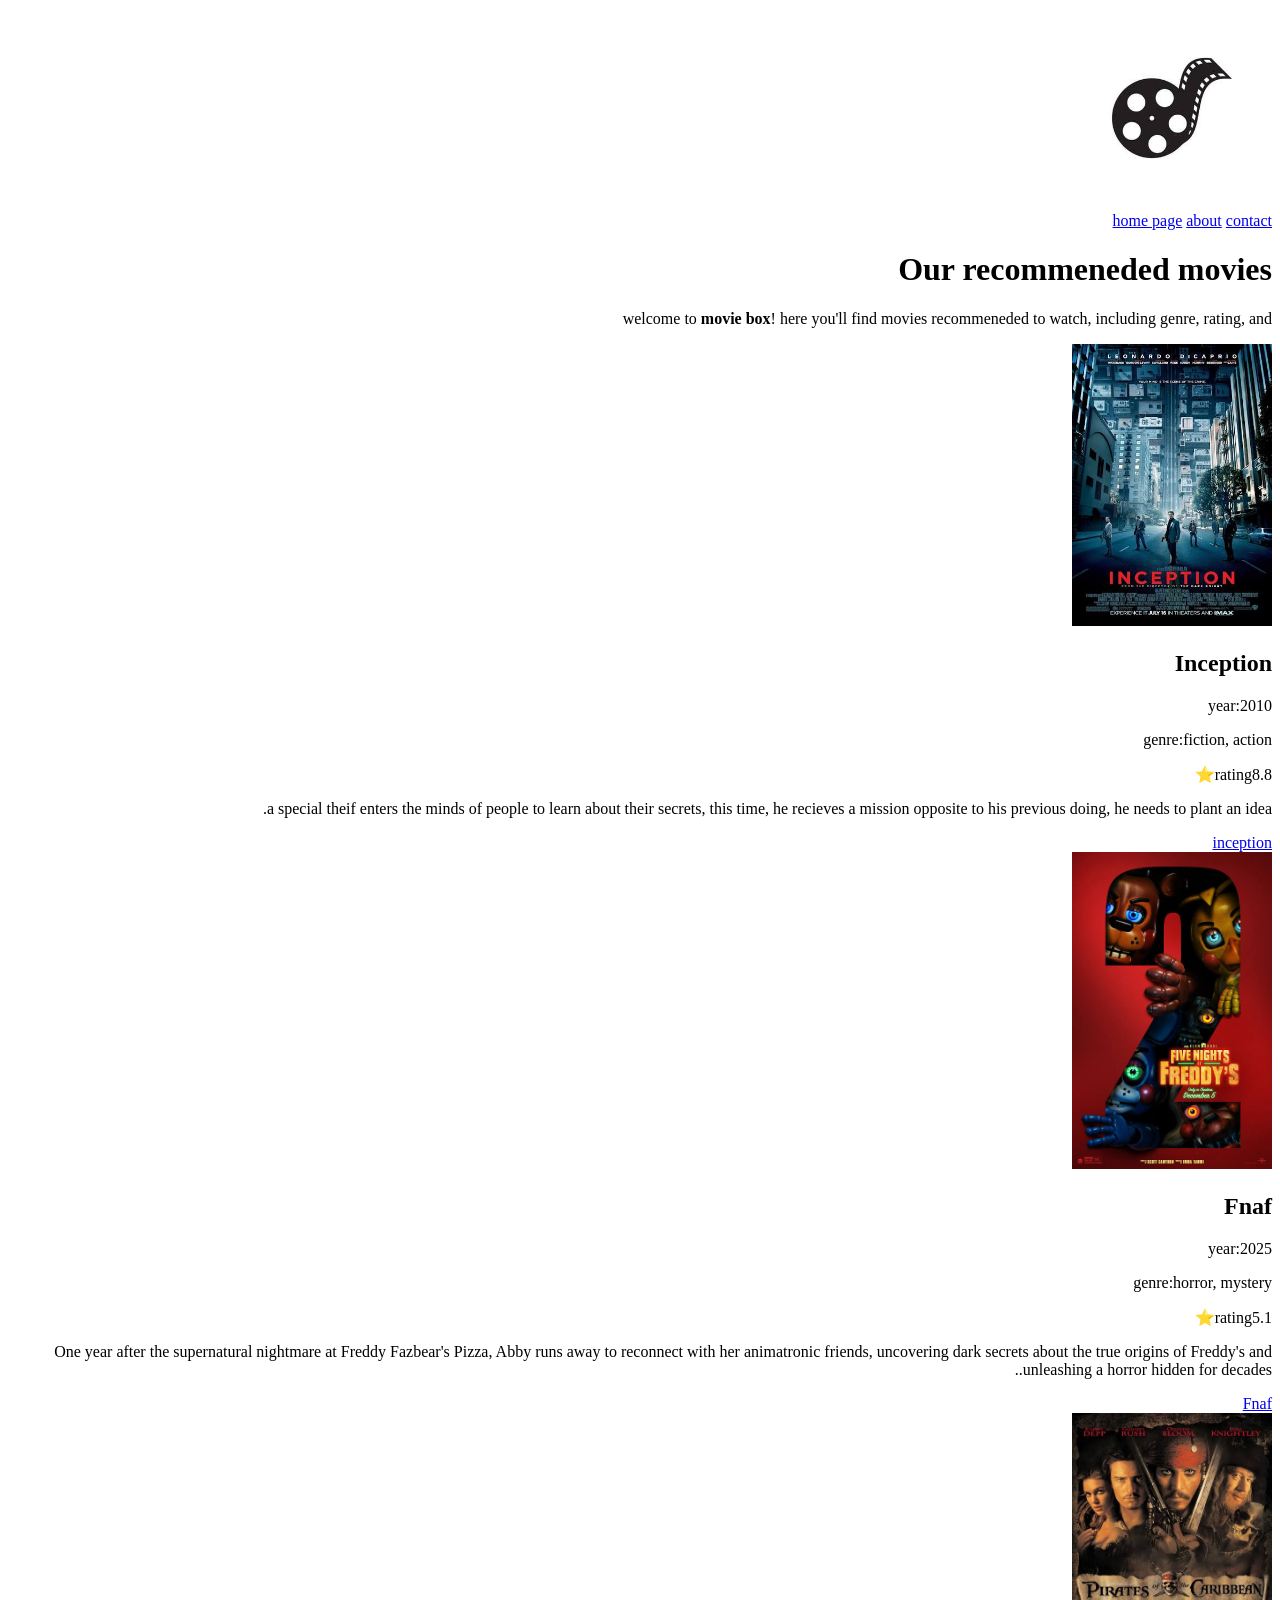
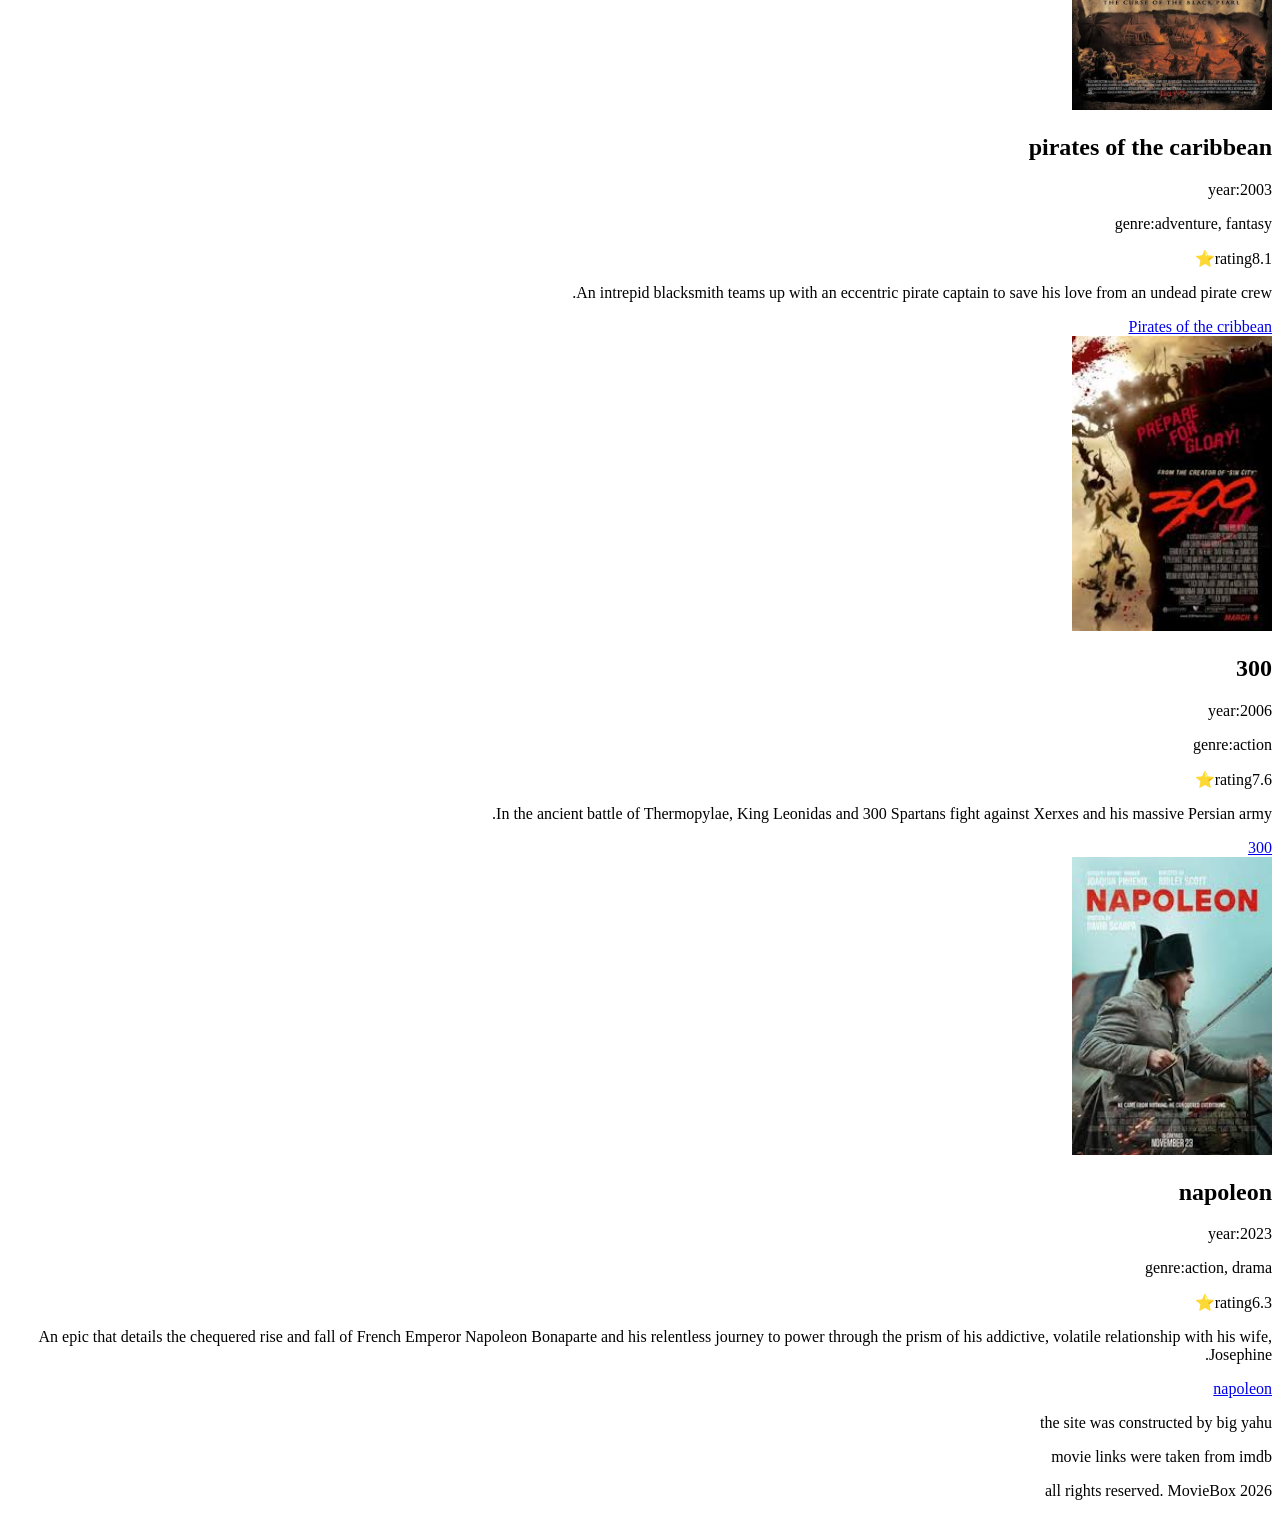
==== index.html @ 6681529d "Add files via upload" ====
<!DOCTYPE html>
<html lang="en" dir="rtl">
<head>
    <meta charset="UTF-8">
    <meta name="viewport" content="width=device-width, initial-scale=1.0">
    <title>Document</title>
</head>
<body>
   <header>
      <a href="index.html">
           <img src="images/MovieLogo.jpg" alt="logo of moviebox" width="200">
      </a>

      <nav>
          <a href="index.html">home page</a>
          <a href="about.html">about</a>
          <a href="contact.html">contact</a>
      </nav>
   </header>
  <main>
    <h1>Our recommeneded movies</h1>
    <p>welcome to <b>movie box</b>! here you'll find movies recommeneded to watch, including genre, rating, and  
    </p>
  <div class="movie">
      <img src="images/inception.jpg" alt="inception poster" width="200">
      <h2>Inception</h2>
      <p><span>year:</span>2010</p>
      <p><span>genre:</span>fiction, action</p>
      <p><span>rating</span>8.8⭐ </p>
      <p>a special theif enters the minds of people to learn about their secrets, this time, he recieves a mission opposite to his previous doing, he needs to plant an idea.</p>
      <a href="https://www.imdb.com/title/tt1375666/">inception</a>


    </div>

    <div class="movie2">
      <img src="images/FNAF.jpg" alt="FNAF poster" width="200">
      <h2>Fnaf</h2>
      <p><span>year:</span>2025</p>
      <p><span>genre:</span>horror, mystery</p>
      <p><span>rating</span>5.1⭐ </p>
      <p>One year after the supernatural nightmare at Freddy Fazbear's Pizza, Abby runs away to reconnect with her animatronic friends, uncovering dark secrets about the true origins of Freddy's and unleashing a horror hidden for decades..</p>
      <a href="https://www.imdb.com/title/tt30274401/">Fnaf</a>


    </div>
    <div class="movie3">
      <img src="images/pirates.jpg" alt="pirates posterr" width="200">
      <h2>pirates of the caribbean</h2>
      <p><span>year:</span>2003</p>
      <p><span>genre:</span>adventure, fantasy</p>
      <p><span>rating</span>8.1⭐ </p>
      <p>An intrepid blacksmith teams up with an eccentric pirate captain to save his love from an undead pirate crew.</p>
      <a href="https://www.imdb.com/title/tt30274401/">Pirates of the cribbean</a>

      
    </div>
    <div class="movie4">
      <img src="images/three.jpg" alt="300 poster" width="200">
      <h2>300</h2>
      <p><span>year:</span>2006</p>
      <p><span>genre:</span>action</p>
      <p><span>rating</span>7.6⭐ </p>
      <p>In the ancient battle of Thermopylae, King Leonidas and 300 Spartans fight against Xerxes and his massive Persian army.</p>
      <a href="https://www.imdb.com/title/tt0416449/">300</a>

      
    </div>
        <div class="movie5">
      <img src="images/napoleon.jpg" alt="napoleon poster" width="200">
      <h2>napoleon</h2>
      <p><span>year:</span>2023</p>
      <p><span>genre:</span>action, drama</p>
      <p><span>rating</span>6.3⭐ </p>
      <p>An epic that details the chequered rise and fall of French Emperor Napoleon Bonaparte and his relentless journey to power through the prism of his addictive, volatile relationship with his wife, Josephine.</p>
      <a href="https://www.imdb.com/title/tt13287846/">napoleon</a>

      
    </div>
</main>
<footer>
    <p>
        <a href="index.html"></a>
        <a href="about.html"></a>
        <a href="contact.html"></a>
    </p>
    <p>the site was constructed by <span>big yahu</span></p>
    <p>movie links were taken from <a href="https://www.imdb.com/"></a>imdb</p>
    <p>all rights reserved. MovieBox 2026 </p>
</footer>
</body>
</html>
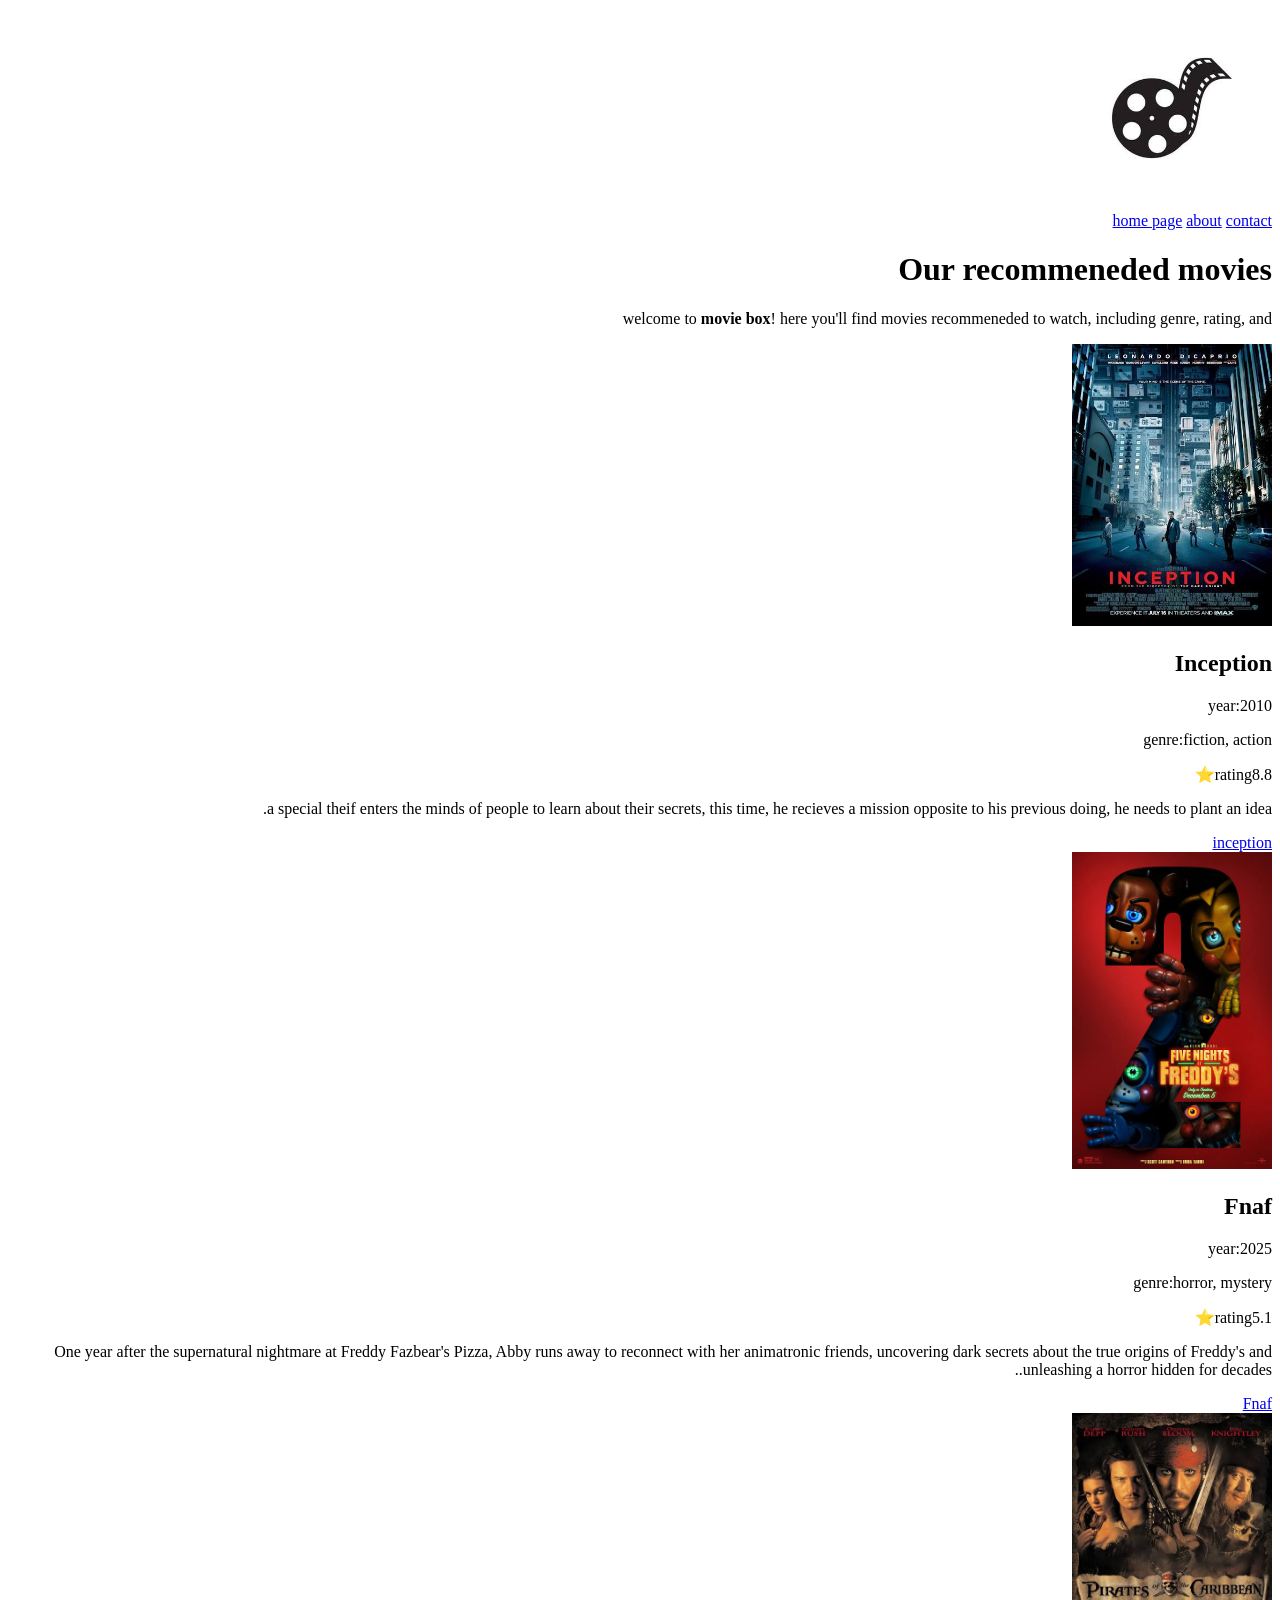
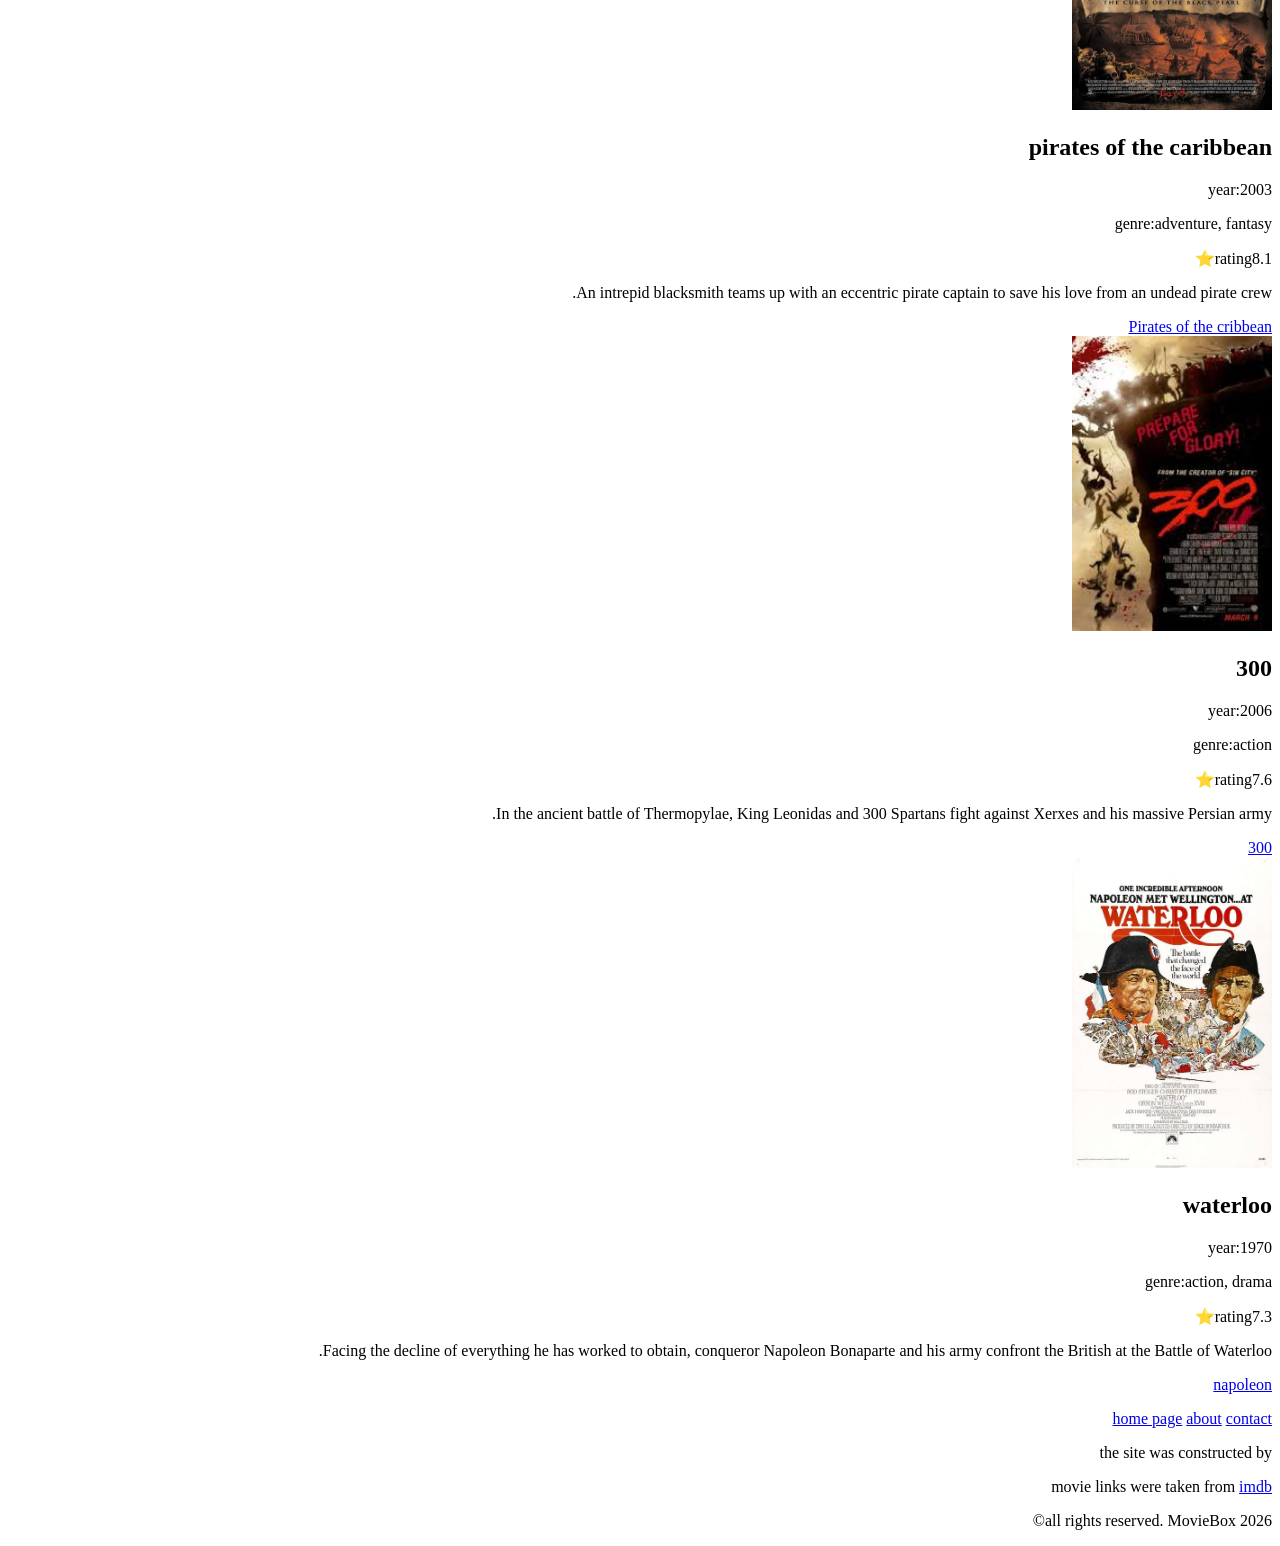
==== commit 273559d3: "final final form" ====
--- a/index.html
+++ b/index.html
@@ -67,12 +67,12 @@
       
     </div>
         <div class="movie5">
-      <img src="images/napoleon.jpg" alt="napoleon poster" width="200">
-      <h2>napoleon</h2>
-      <p><span>year:</span>2023</p>
+      <img src="images/waterloo.jpg" alt="napoleon poster" width="200">
+      <h2>waterloo</h2>
+      <p><span>year:</span>1970</p>
       <p><span>genre:</span>action, drama</p>
-      <p><span>rating</span>6.3⭐ </p>
-      <p>An epic that details the chequered rise and fall of French Emperor Napoleon Bonaparte and his relentless journey to power through the prism of his addictive, volatile relationship with his wife, Josephine.</p>
+      <p><span>rating</span>7.3⭐ </p>
+      <p>Facing the decline of everything he has worked to obtain, conqueror Napoleon Bonaparte and his army confront the British at the Battle of Waterloo.</p>
       <a href="https://www.imdb.com/title/tt13287846/">napoleon</a>
 
       
@@ -80,13 +80,14 @@
 </main>
 <footer>
     <p>
-        <a href="index.html"></a>
-        <a href="about.html"></a>
-        <a href="contact.html"></a>
+     <a href="index.html">home page</a>
+    <a href="about.html">about</a>
+    <a href="contact.html">contact</a>
     </p>
-    <p>the site was constructed by <span>big yahu</span></p>
-    <p>movie links were taken from <a href="https://www.imdb.com/"></a>imdb</p>
-    <p>all rights reserved. MovieBox 2026 </p>
+   
+    <p>the site was constructed by <span></span></p>
+    <p>movie links were taken from <a href="https://www.imdb.com/title">imdb</a></p>
+    <p>all rights reserved. MovieBox 2026©️ </p>
 </footer>
 </body>
 </html>
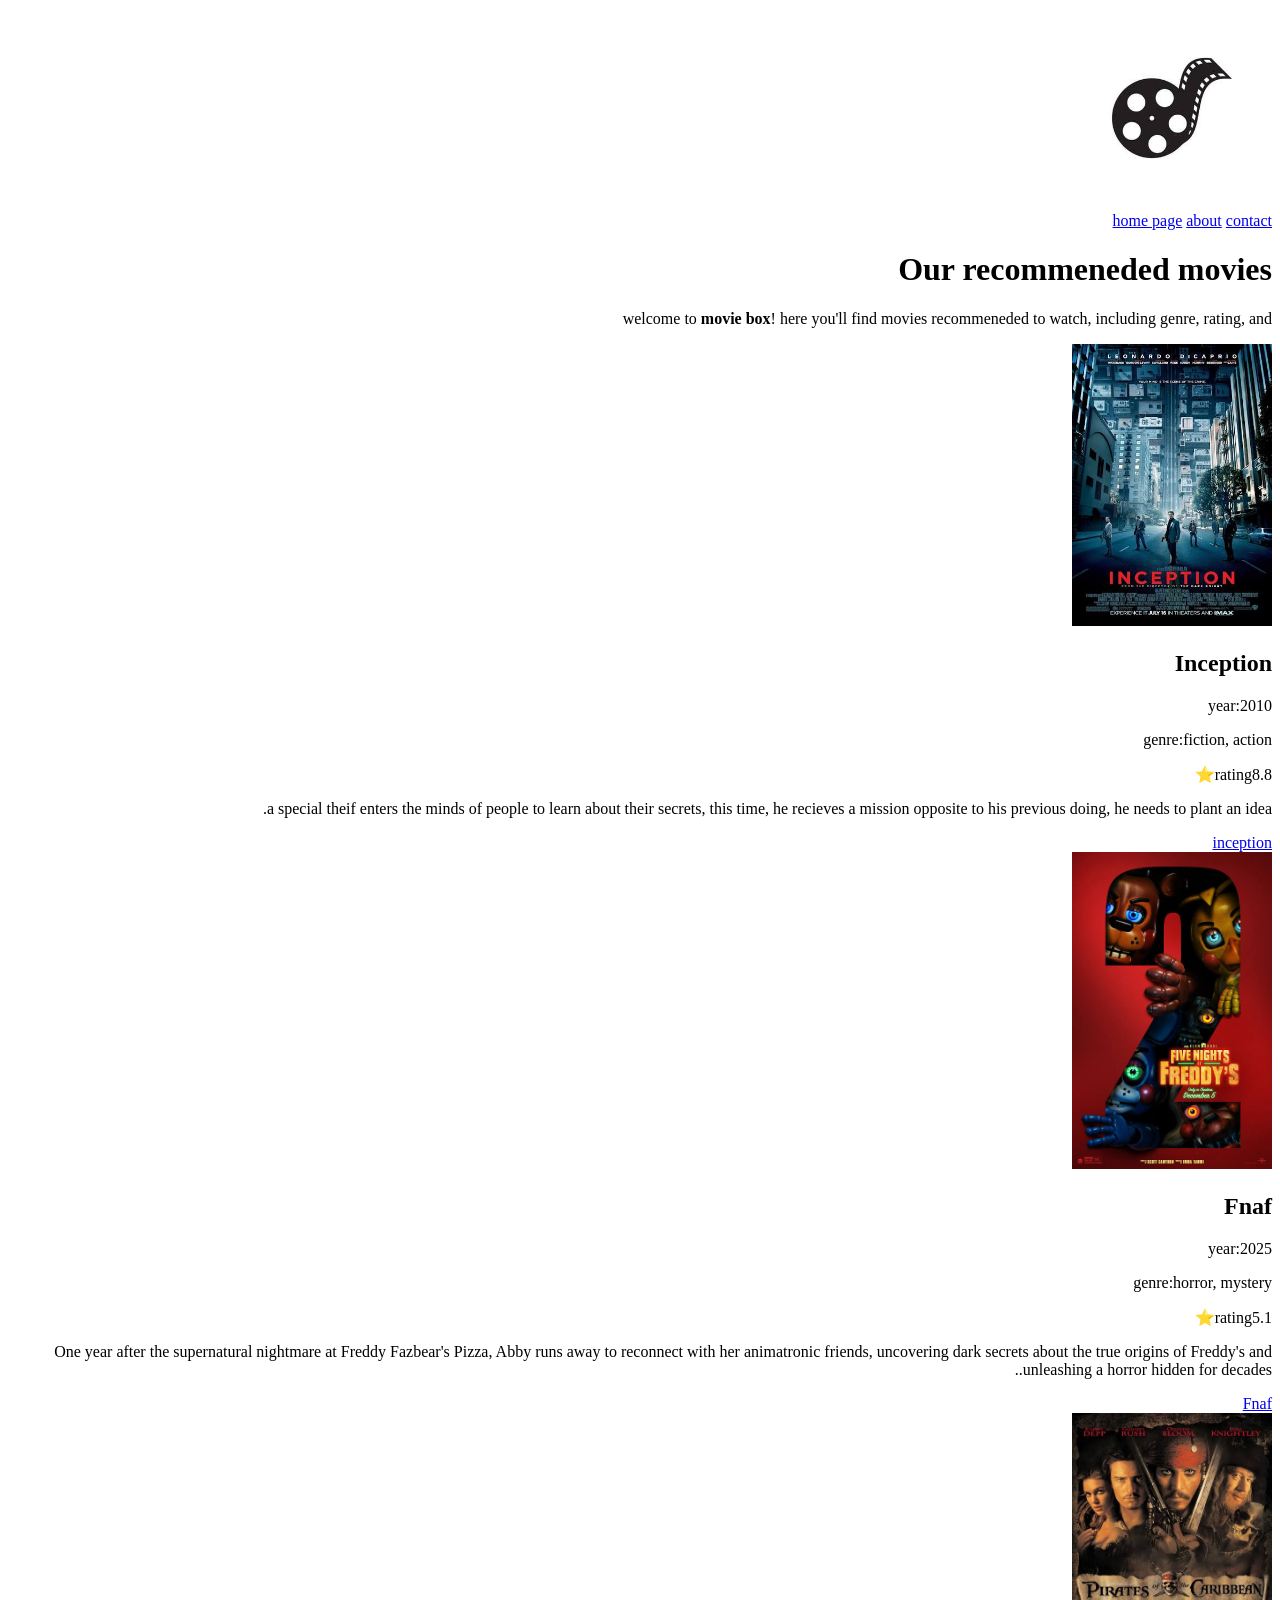
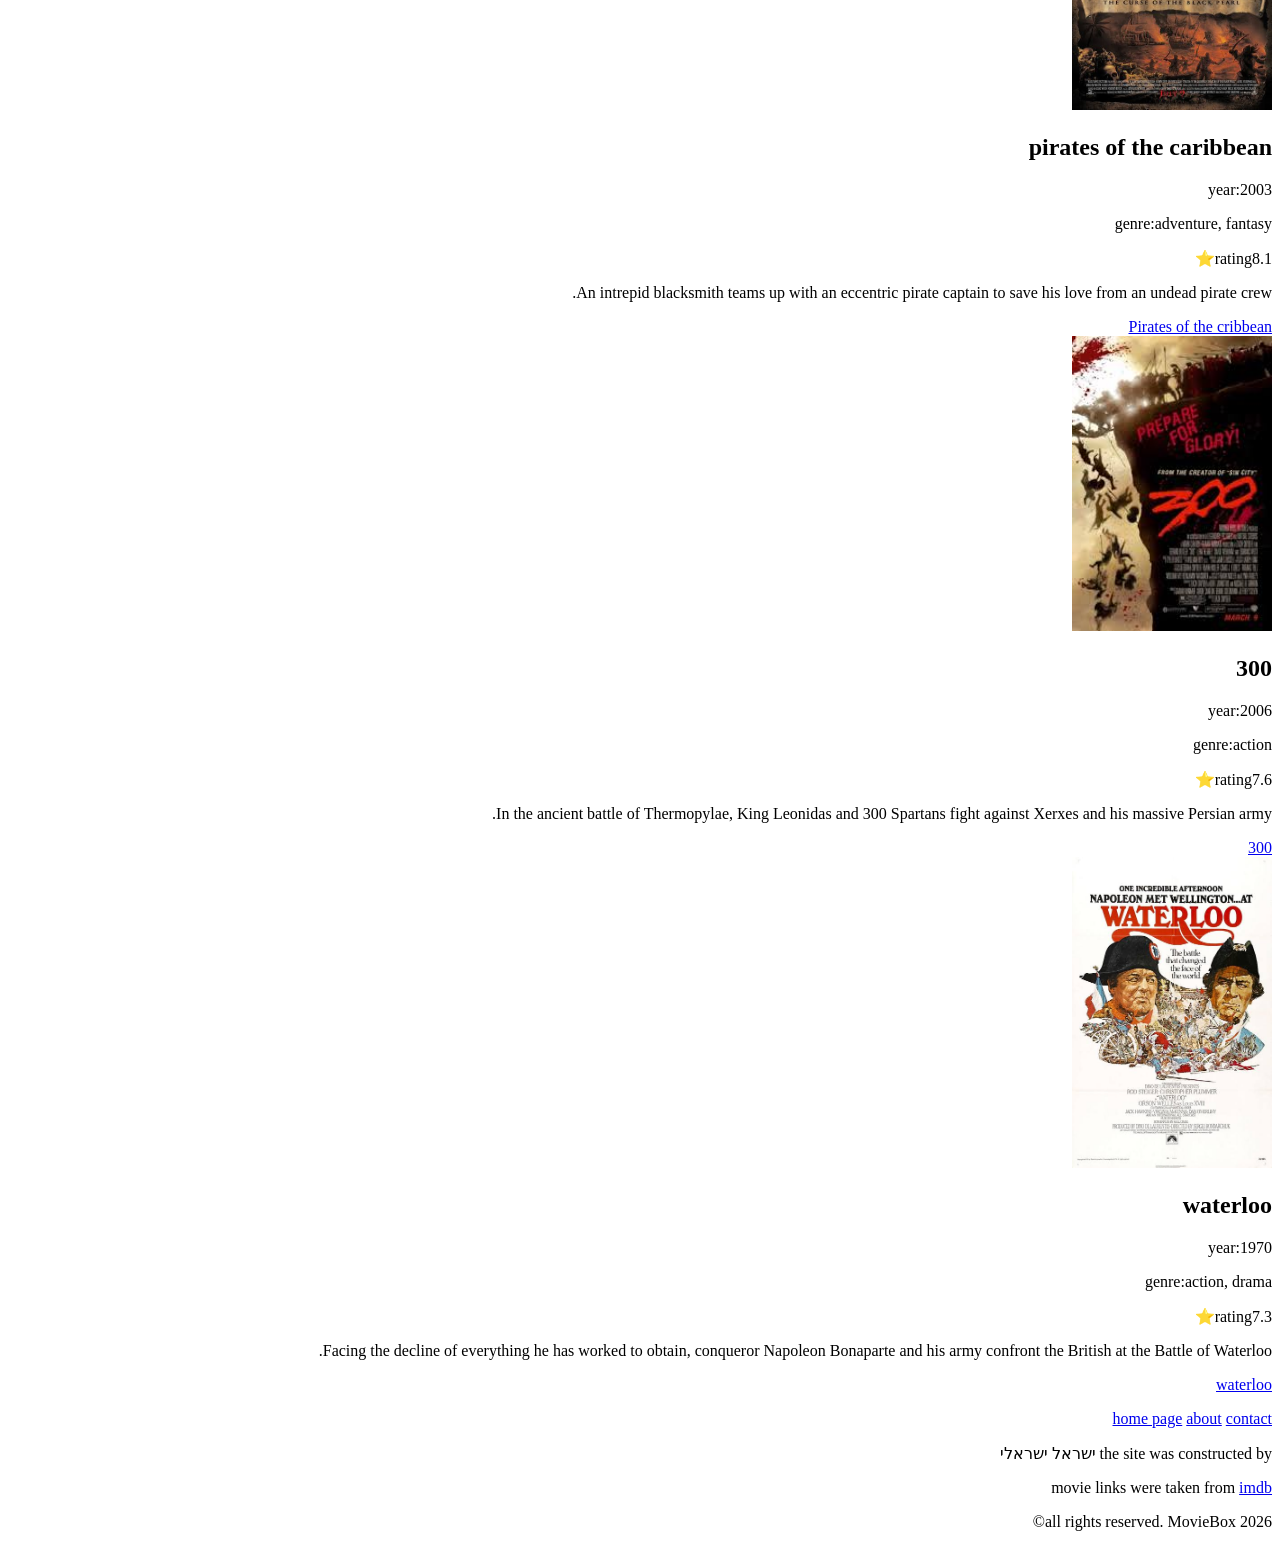
==== commit f00ea589: "finished form" ====
--- a/index.html
+++ b/index.html
@@ -73,7 +73,7 @@
       <p><span>genre:</span>action, drama</p>
       <p><span>rating</span>7.3⭐ </p>
       <p>Facing the decline of everything he has worked to obtain, conqueror Napoleon Bonaparte and his army confront the British at the Battle of Waterloo.</p>
-      <a href="https://www.imdb.com/title/tt13287846/">napoleon</a>
+      <a href="https://www.imdb.com/title/tt0066549/">waterloo</a>
 
       
     </div>
@@ -85,7 +85,7 @@
     <a href="contact.html">contact</a>
     </p>
    
-    <p>the site was constructed by <span></span></p>
+    <p>the site was constructed by <span>ישראל ישראלי</span></p>
     <p>movie links were taken from <a href="https://www.imdb.com/title">imdb</a></p>
     <p>all rights reserved. MovieBox 2026©️ </p>
 </footer>
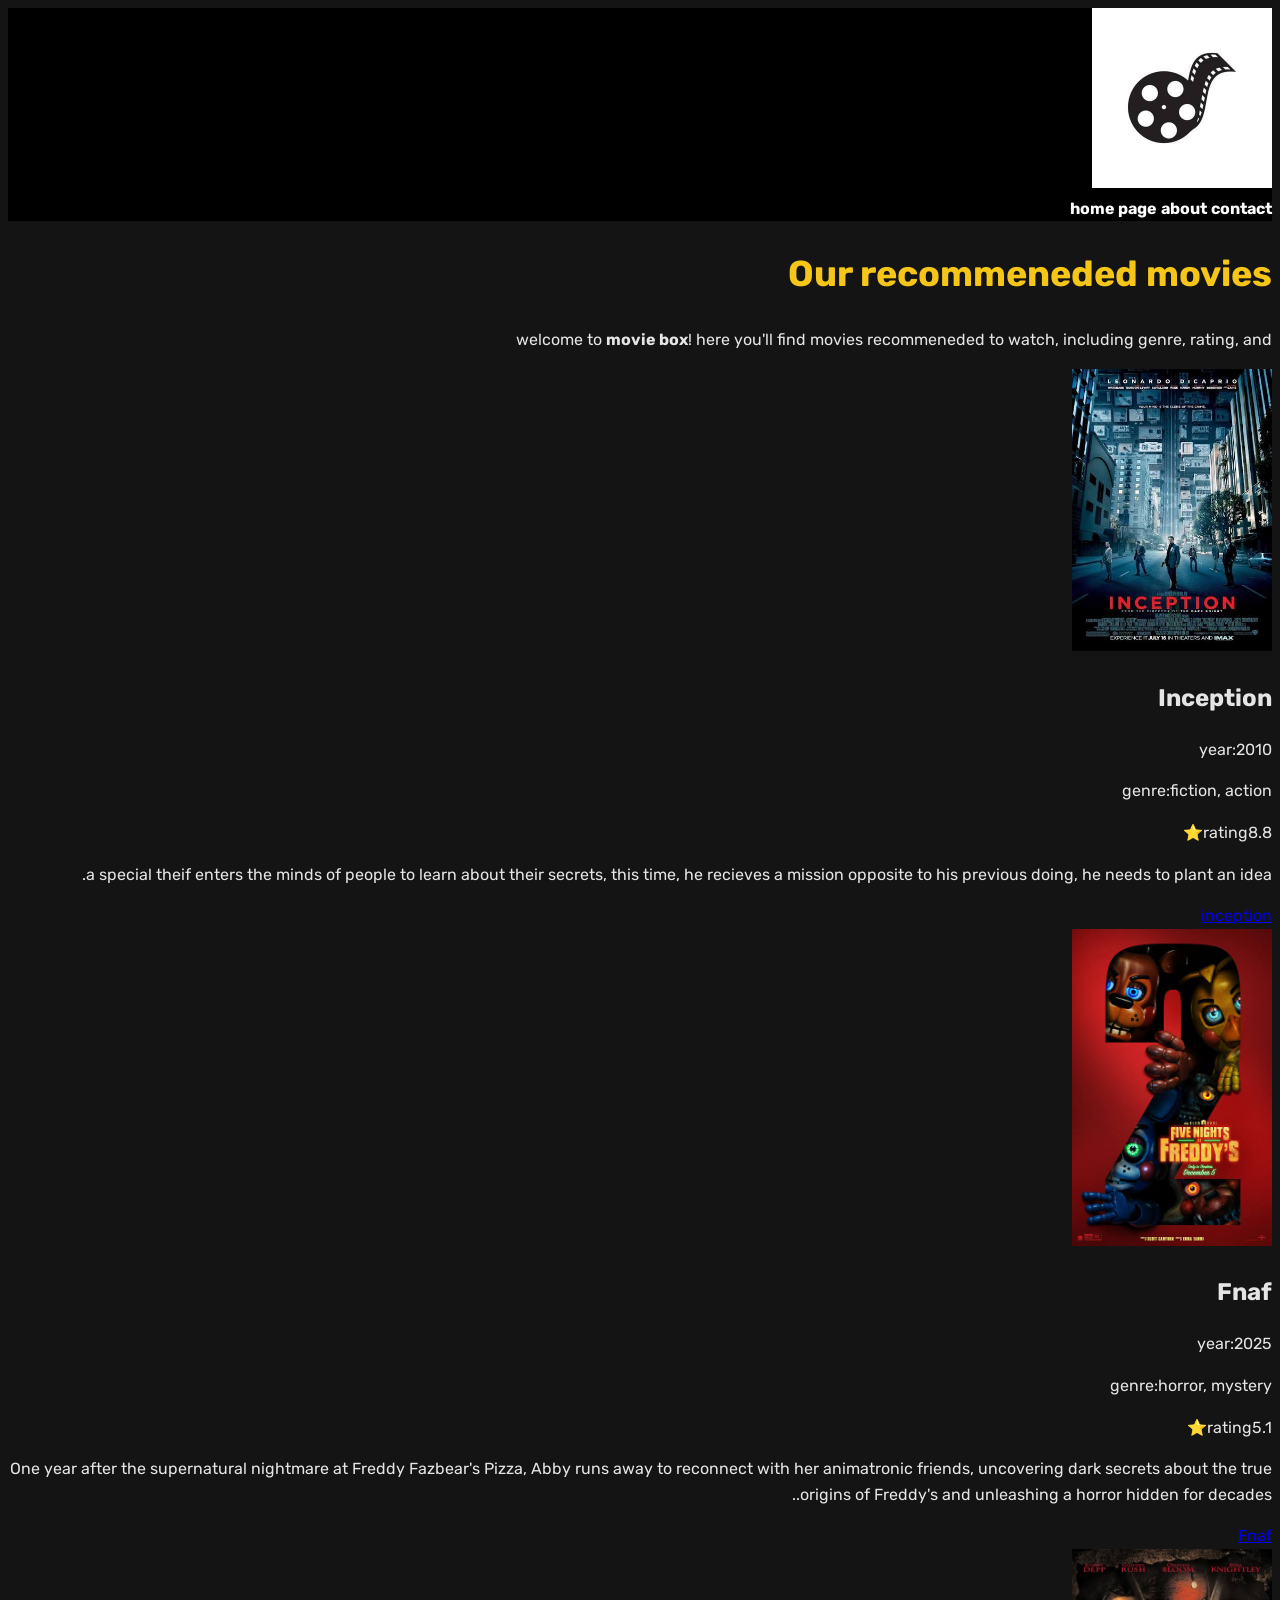
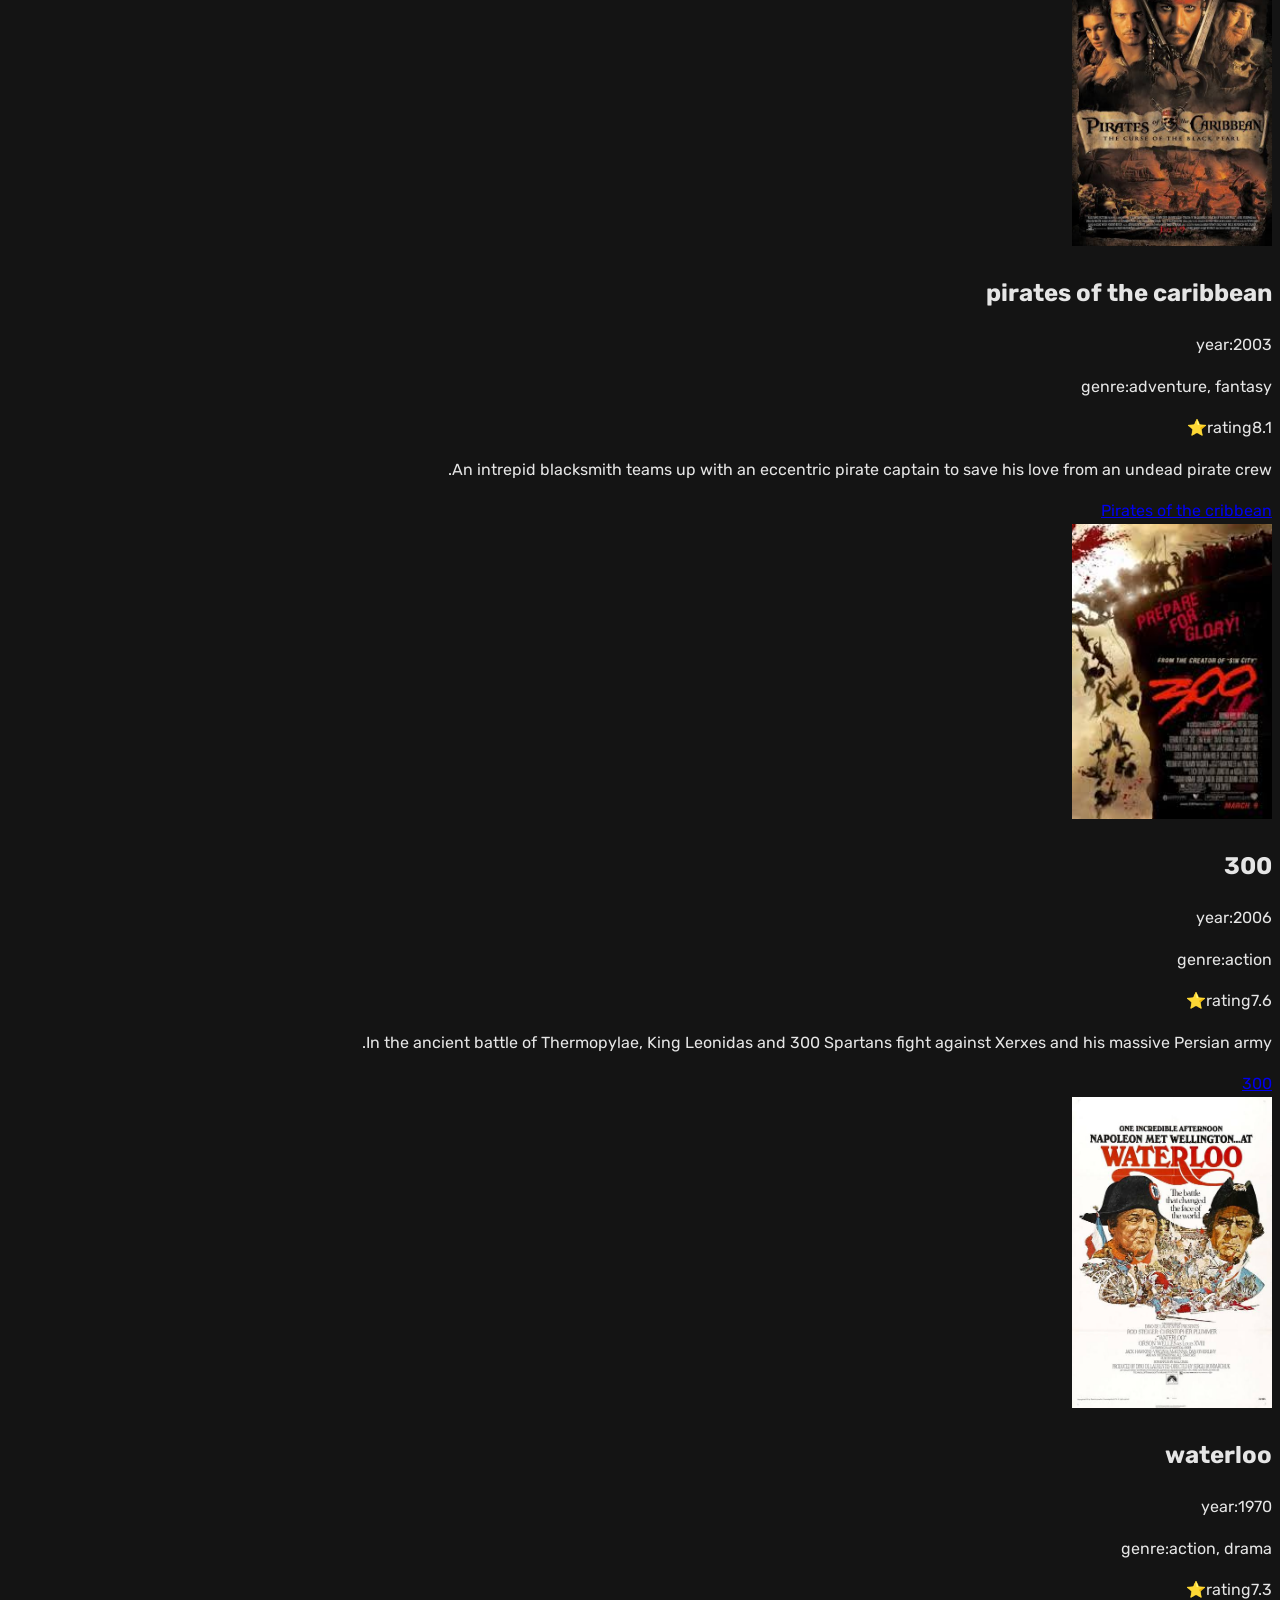
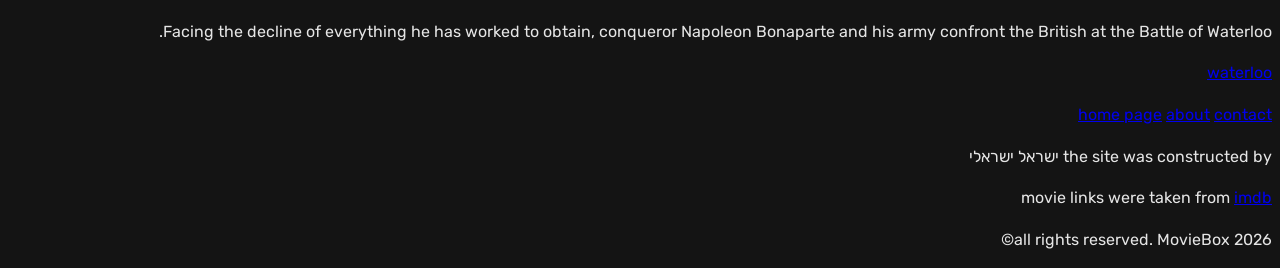
==== commit 3e3c393c: "css editions to the site (start)" ====
--- a/index.html
+++ b/index.html
@@ -4,6 +4,8 @@
     <meta charset="UTF-8">
     <meta name="viewport" content="width=device-width, initial-scale=1.0">
     <title>Document</title>
+        <link href="https://fonts.googleapis.com/css2?family=Rubik:wght@400;700&display=swap" rel="stylesheet">
+     <link rel="stylesheet" href="css/style.css">
 </head>
 <body>
    <header>
--- a/css/style.css
+++ b/css/style.css
@@ -0,0 +1,25 @@
+body {
+    font-family: "Rubik", Arial, sans-serif;
+    background-color: #141414;
+    color: #e5e5e5;
+    line-height: 1.6;
+}
+h1 {
+    color: #f5c518;
+    font-size: 36px;
+}
+header {
+    background-color: #000000;
+}
+
+header img {
+    width: 180px;
+}
+nav a {
+    color: #ffffff;
+    font-weight: bold;
+    text-decoration: none;
+}
+nav {
+    color: #555555;
+}
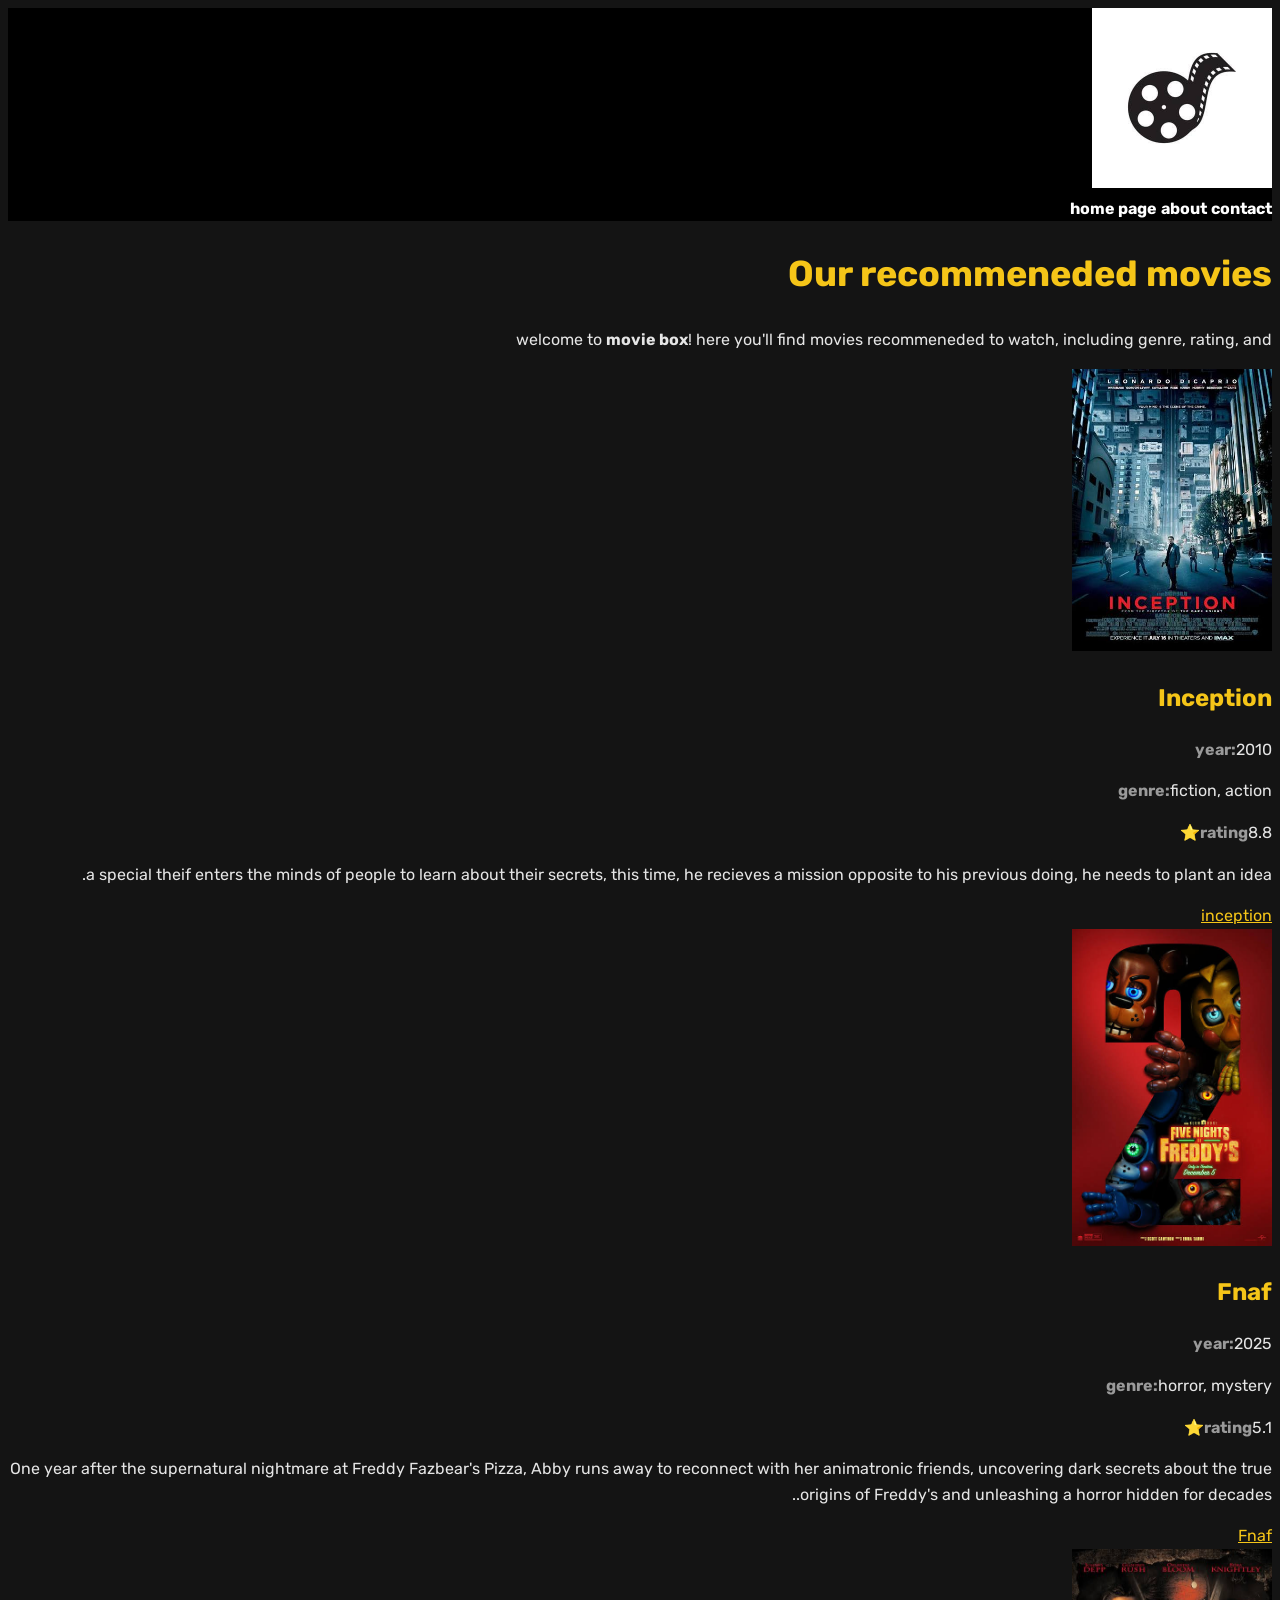
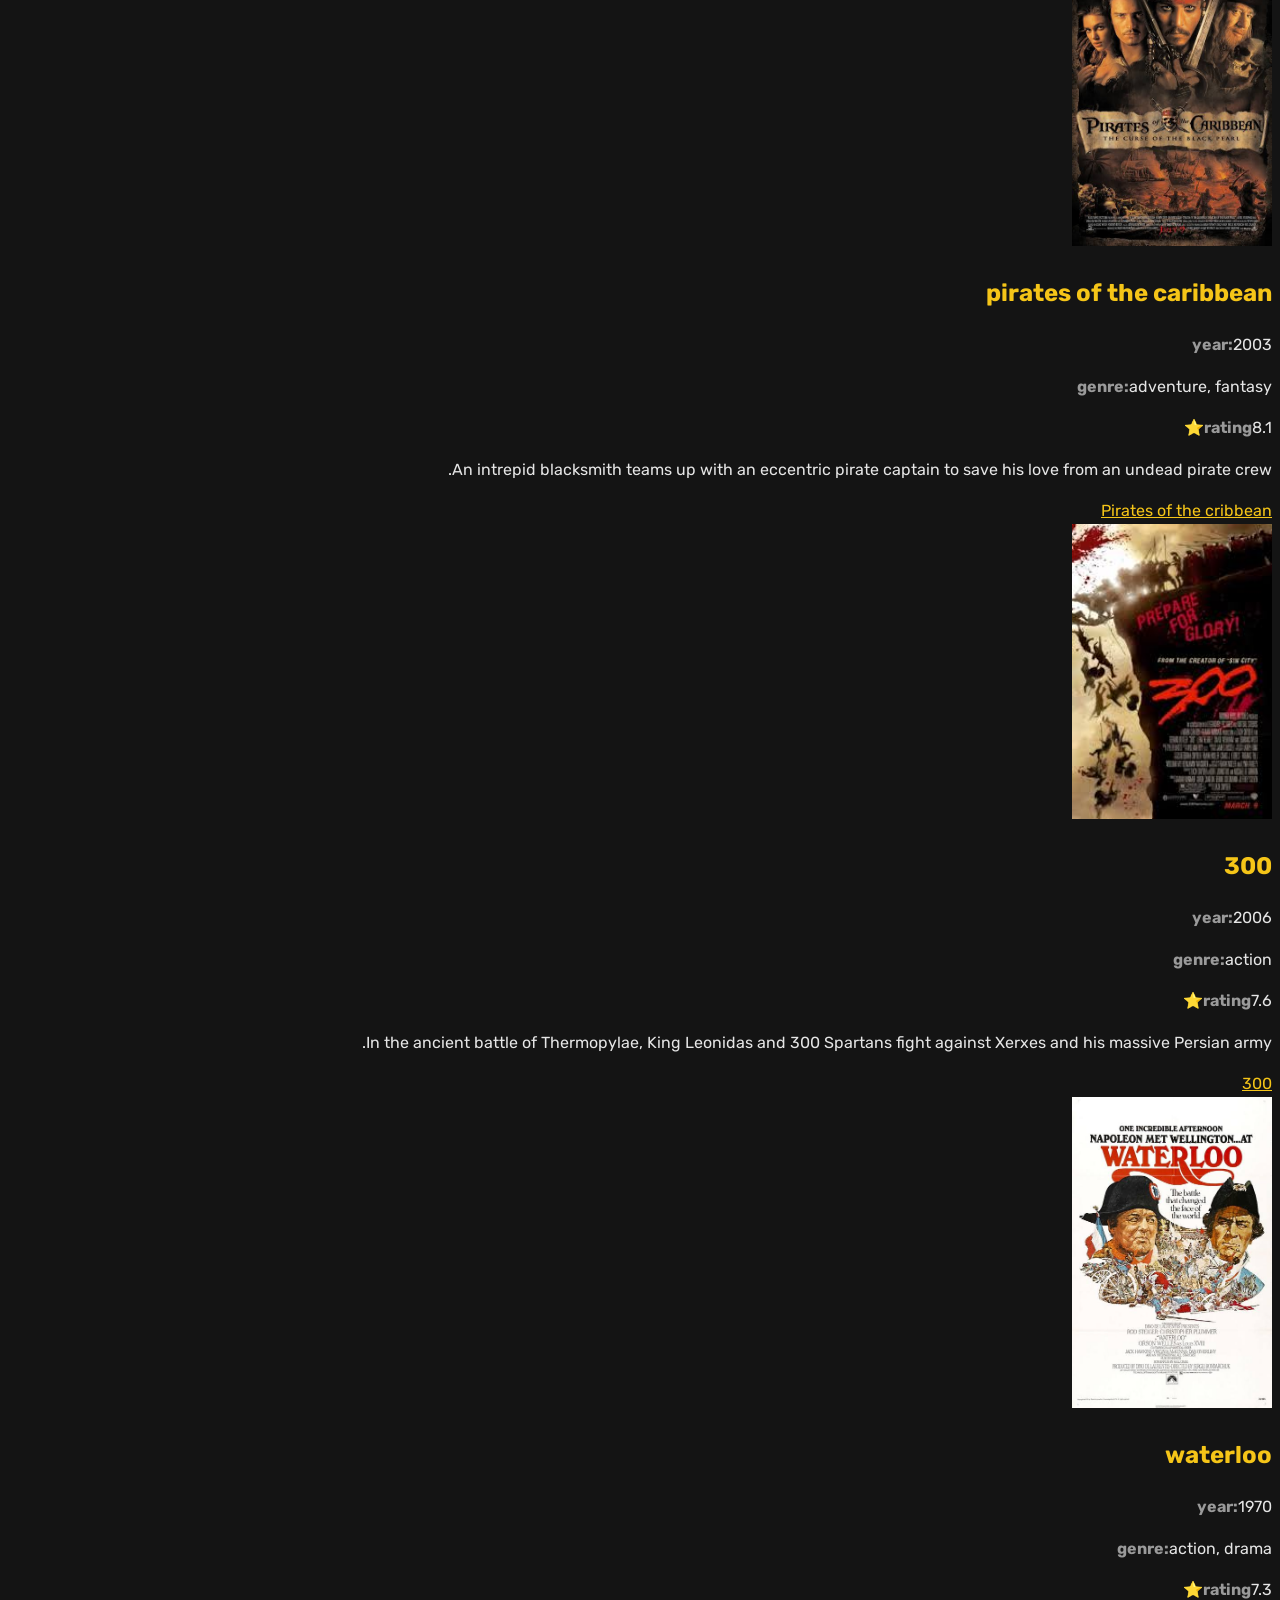
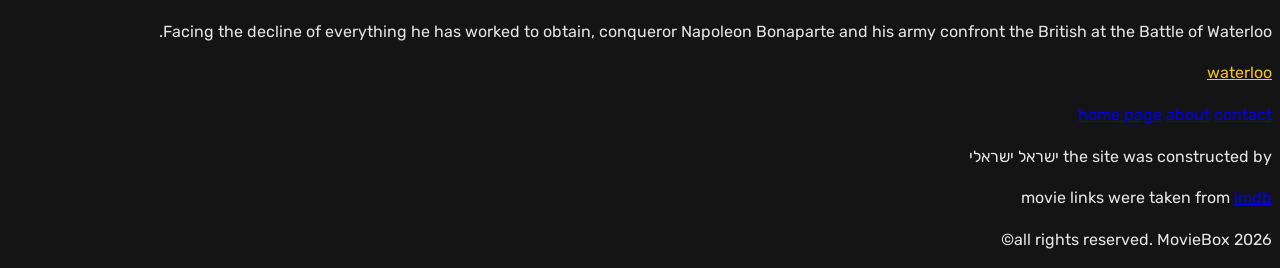
==== commit 459c6633: "added various link and title colour changes" ====
--- a/index.html
+++ b/index.html
@@ -35,7 +35,7 @@
 
     </div>
 
-    <div class="movie2">
+    <div class="movie">
       <img src="images/FNAF.jpg" alt="FNAF poster" width="200">
       <h2>Fnaf</h2>
       <p><span>year:</span>2025</p>
@@ -46,7 +46,7 @@
 
 
     </div>
-    <div class="movie3">
+    <div class="movie">
       <img src="images/pirates.jpg" alt="pirates posterr" width="200">
       <h2>pirates of the caribbean</h2>
       <p><span>year:</span>2003</p>
@@ -57,7 +57,7 @@
 
       
     </div>
-    <div class="movie4">
+    <div class="movie">
       <img src="images/three.jpg" alt="300 poster" width="200">
       <h2>300</h2>
       <p><span>year:</span>2006</p>
@@ -68,7 +68,7 @@
 
       
     </div>
-        <div class="movie5">
+        <div class="movie">
       <img src="images/waterloo.jpg" alt="napoleon poster" width="200">
       <h2>waterloo</h2>
       <p><span>year:</span>1970</p>
--- a/css/style.css
+++ b/css/style.css
@@ -22,4 +22,15 @@
 }
 nav {
     color: #555555;
+}
+.movie h2 {
+    color: #f5c518;
+    font-size: 24px;
+}
+.movie span {
+    color: #9a9a9a;
+    font-weight: bold;
+}
+.movie a {
+    color: #f5c518;
 }
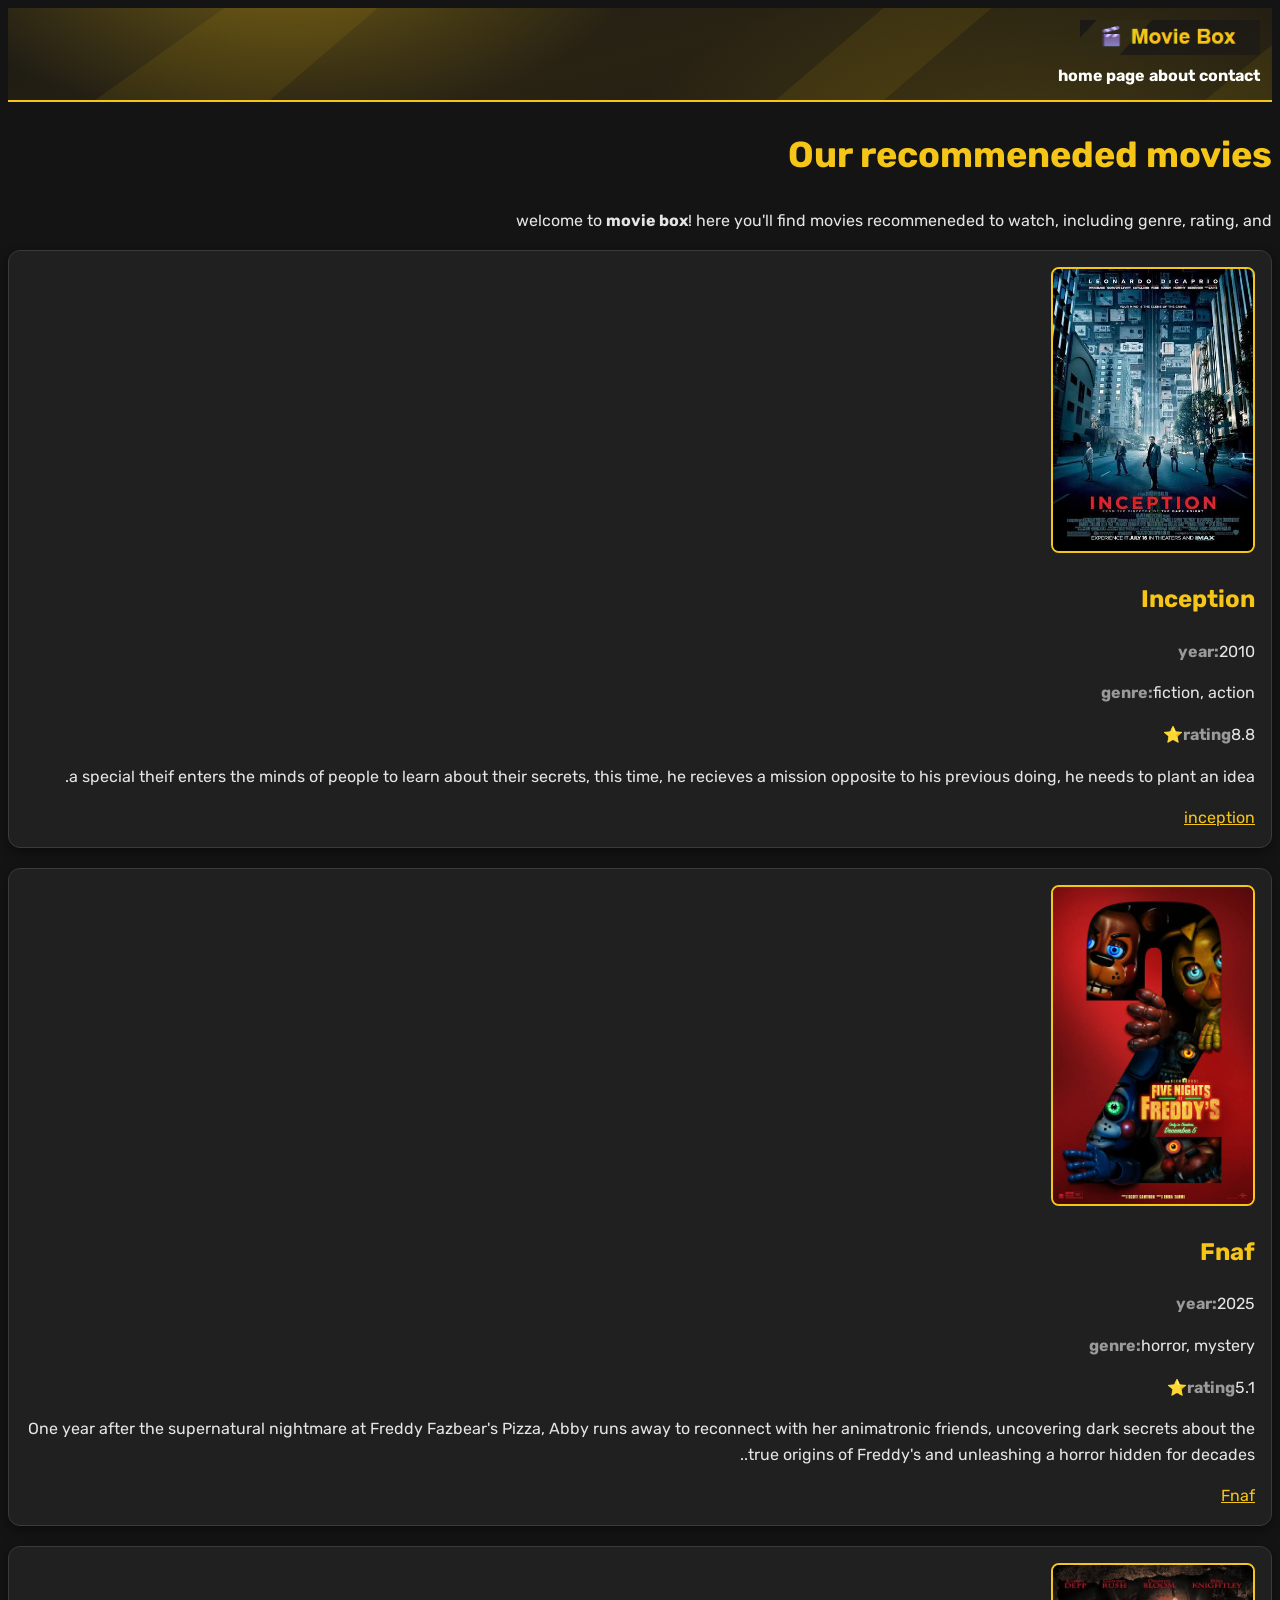
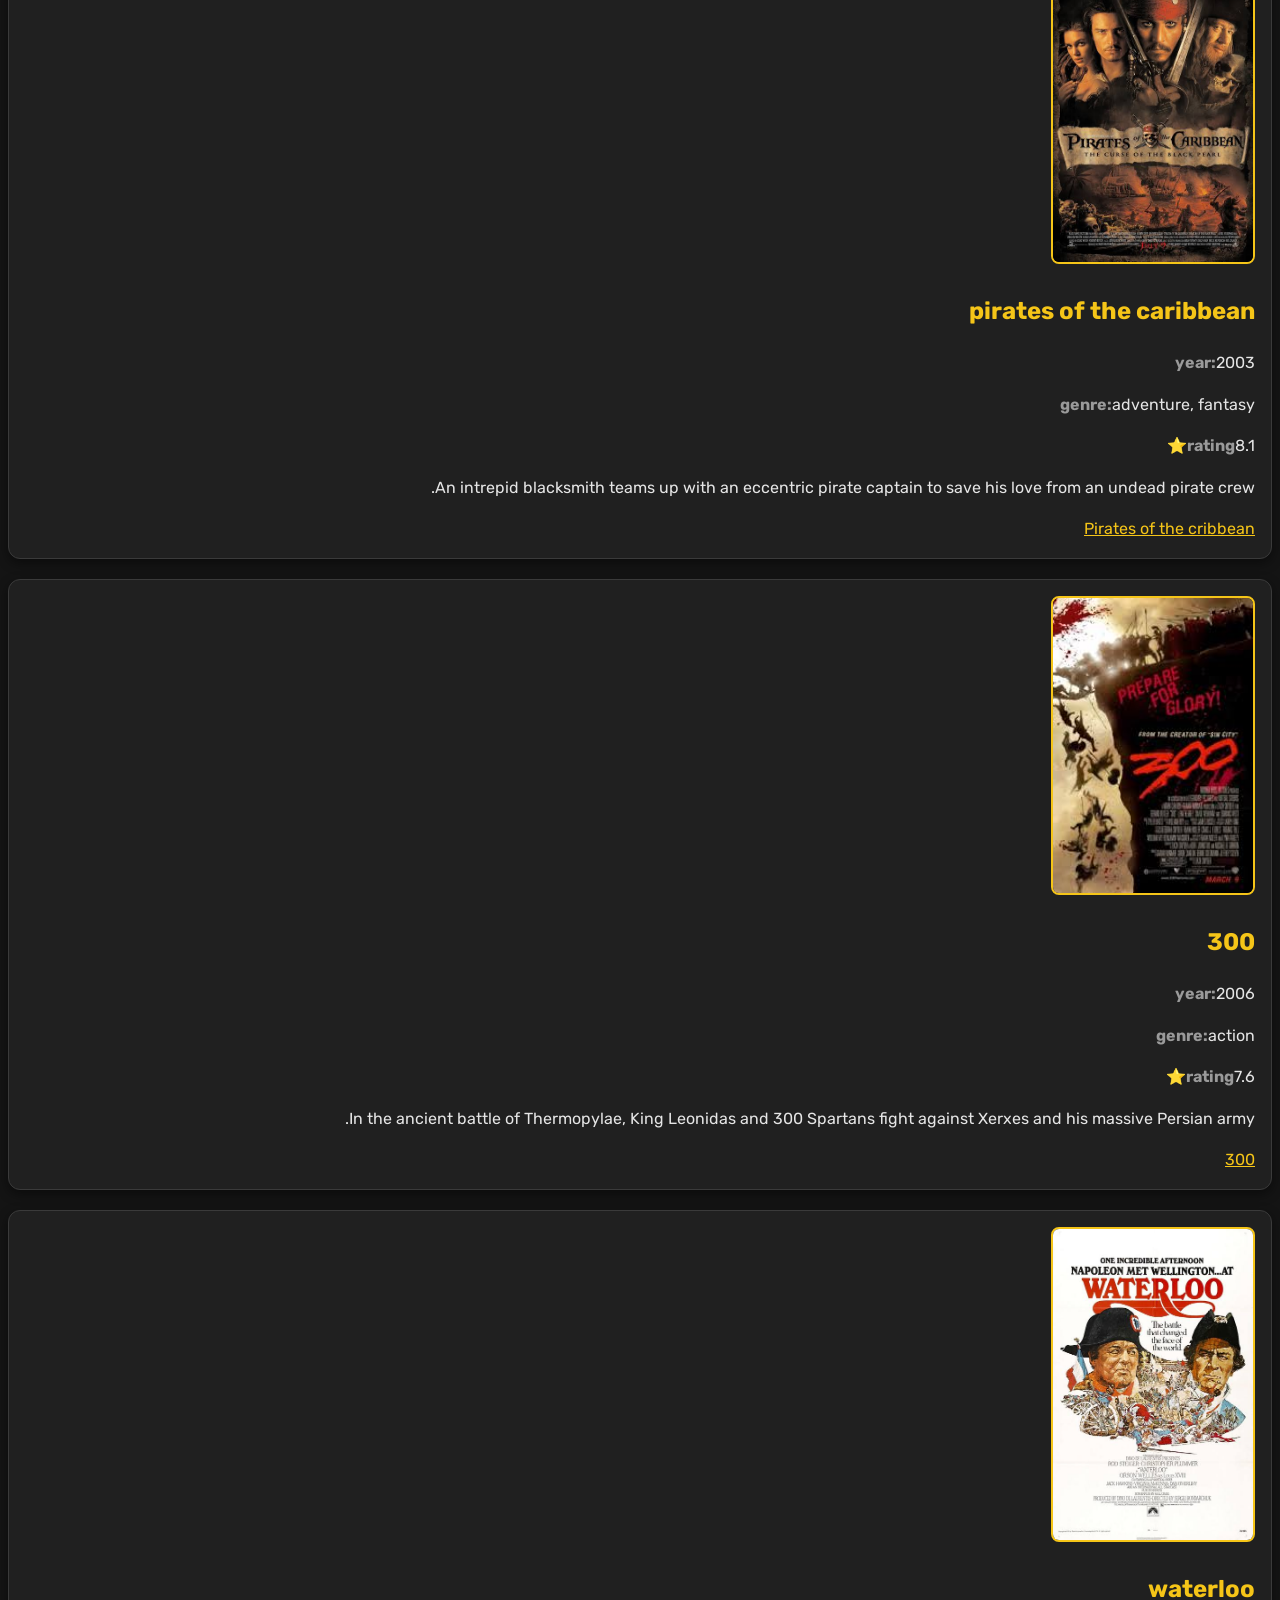
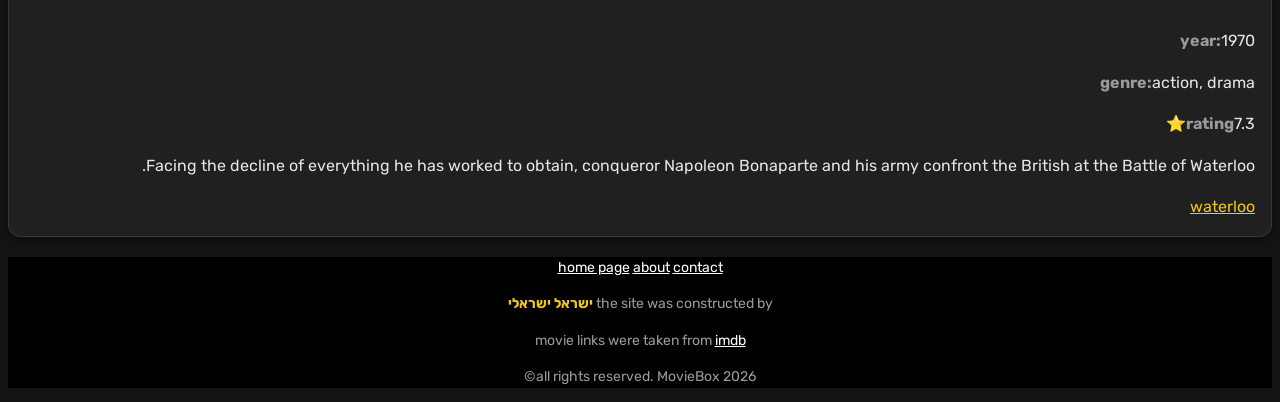
==== commit 20c7c75d: "Lab 4 - not final" ====
--- a/index.html
+++ b/index.html
@@ -10,7 +10,7 @@
 <body>
    <header>
       <a href="index.html">
-           <img src="images/MovieLogo.jpg" alt="logo of moviebox" width="200">
+           <img src="images/Movielogo.png" alt="logo of moviebox">
       </a>
 
       <nav>
@@ -24,7 +24,7 @@
     <p>welcome to <b>movie box</b>! here you'll find movies recommeneded to watch, including genre, rating, and  
     </p>
   <div class="movie">
-      <img src="images/inception.jpg" alt="inception poster" width="200">
+      <img src="images/inception.jpg" alt="inception poster" >
       <h2>Inception</h2>
       <p><span>year:</span>2010</p>
       <p><span>genre:</span>fiction, action</p>
@@ -36,7 +36,7 @@
     </div>
 
     <div class="movie">
-      <img src="images/FNAF.jpg" alt="FNAF poster" width="200">
+      <img src="images/FNAF.jpg" alt="FNAF poster">
       <h2>Fnaf</h2>
       <p><span>year:</span>2025</p>
       <p><span>genre:</span>horror, mystery</p>
@@ -47,7 +47,7 @@
 
     </div>
     <div class="movie">
-      <img src="images/pirates.jpg" alt="pirates posterr" width="200">
+      <img src="images/pirates.jpg" alt="pirates posterr" >
       <h2>pirates of the caribbean</h2>
       <p><span>year:</span>2003</p>
       <p><span>genre:</span>adventure, fantasy</p>
@@ -58,7 +58,7 @@
       
     </div>
     <div class="movie">
-      <img src="images/three.jpg" alt="300 poster" width="200">
+      <img src="images/three.jpg" alt="300 poster" >
       <h2>300</h2>
       <p><span>year:</span>2006</p>
       <p><span>genre:</span>action</p>
@@ -69,7 +69,7 @@
       
     </div>
         <div class="movie">
-      <img src="images/waterloo.jpg" alt="napoleon poster" width="200">
+      <img src="images/waterloo.jpg" alt="napoleon poster" >
       <h2>waterloo</h2>
       <p><span>year:</span>1970</p>
       <p><span>genre:</span>action, drama</p>
--- a/css/style.css
+++ b/css/style.css
@@ -1,13 +1,17 @@
+/* ===== כל האתר ===== */
 body {
     font-family: "Rubik", Arial, sans-serif;
     background-color: #141414;
     color: #e5e5e5;
     line-height: 1.6;
 }
+
 h1 {
     color: #f5c518;
     font-size: 36px;
 }
+
+/* ===== כותרת עליונה ===== */
 header {
     background-color: #000000;
 }
@@ -15,22 +19,87 @@
 header img {
     width: 180px;
 }
+
+nav {
+    color: #555555;
+}
+
 nav a {
     color: #ffffff;
     font-weight: bold;
     text-decoration: none;
 }
-nav {
-    color: #555555;
+header {
+    background-color: #000000;
+    background-image: url(../images/cinema-banner.svg);
+    background-position: center;
+    background-size: cover;
+    padding: 12px;
+    border-bottom: 2px solid #f5c518;
 }
+
+/* ===== כרטיסי הסרטים ===== */
+.movie img {
+    width: 200px;
+    border: 2px solid #f5c518;
+    border-radius: 8px;
+}
+
 .movie h2 {
     color: #f5c518;
     font-size: 24px;
 }
+
 .movie span {
     color: #9a9a9a;
     font-weight: bold;
 }
+
 .movie a {
     color: #f5c518;
+}
+.movie {
+    background-color: #202020;
+    border: 1px solid #3a3a3a;
+    border-radius: 12px;
+    box-shadow: 0 4px 12px rgba(0, 0, 0, 0.45);
+    padding: 16px;
+    margin-bottom: 20px;
+}
+
+/* ===== עמוד אודות ===== */
+.about img {
+    width: 200px;
+}
+
+.about h2 span {
+    color: #f5c518;
+}
+
+/* ===== כותרת תחתונה ===== */
+footer {
+    background-color: #000000;
+    color: #9a9a9a;
+    text-align: center;
+    font-size: 14px;
+}
+
+footer a {
+    color: #ffffff;
+}
+
+footer span {
+    color: #f5c518;
+    font-weight: bold;
+}
+.movie:hover {
+    background-color: #28251b;
+    border-color: #f5c518;
+    box-shadow: 0 8px 20px rgba(245, 197, 24, 0.22);
+}
+.about img {
+    width: 200px;
+    border: 3px solid #f5c518;
+    border-radius: 50%;
+    box-shadow: 0 4px 14px rgba(245, 197, 24, 0.25);
 }
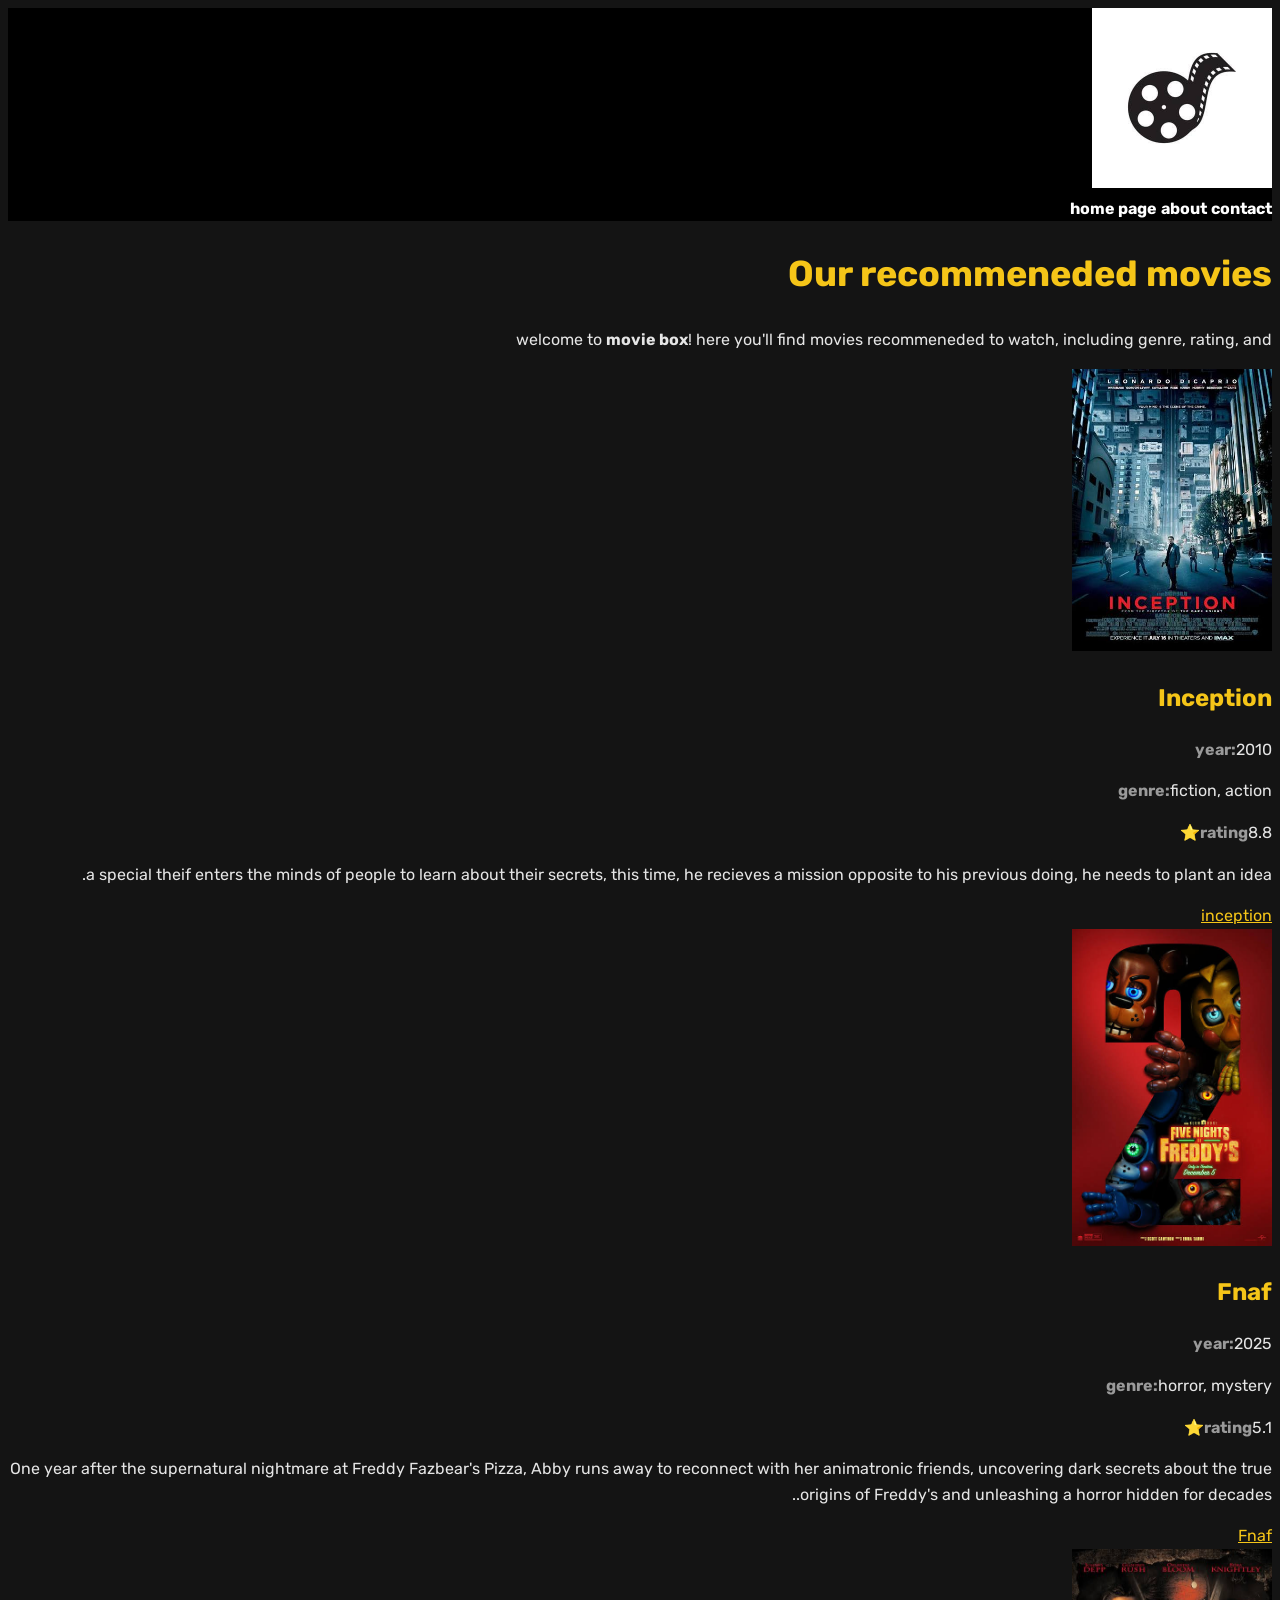
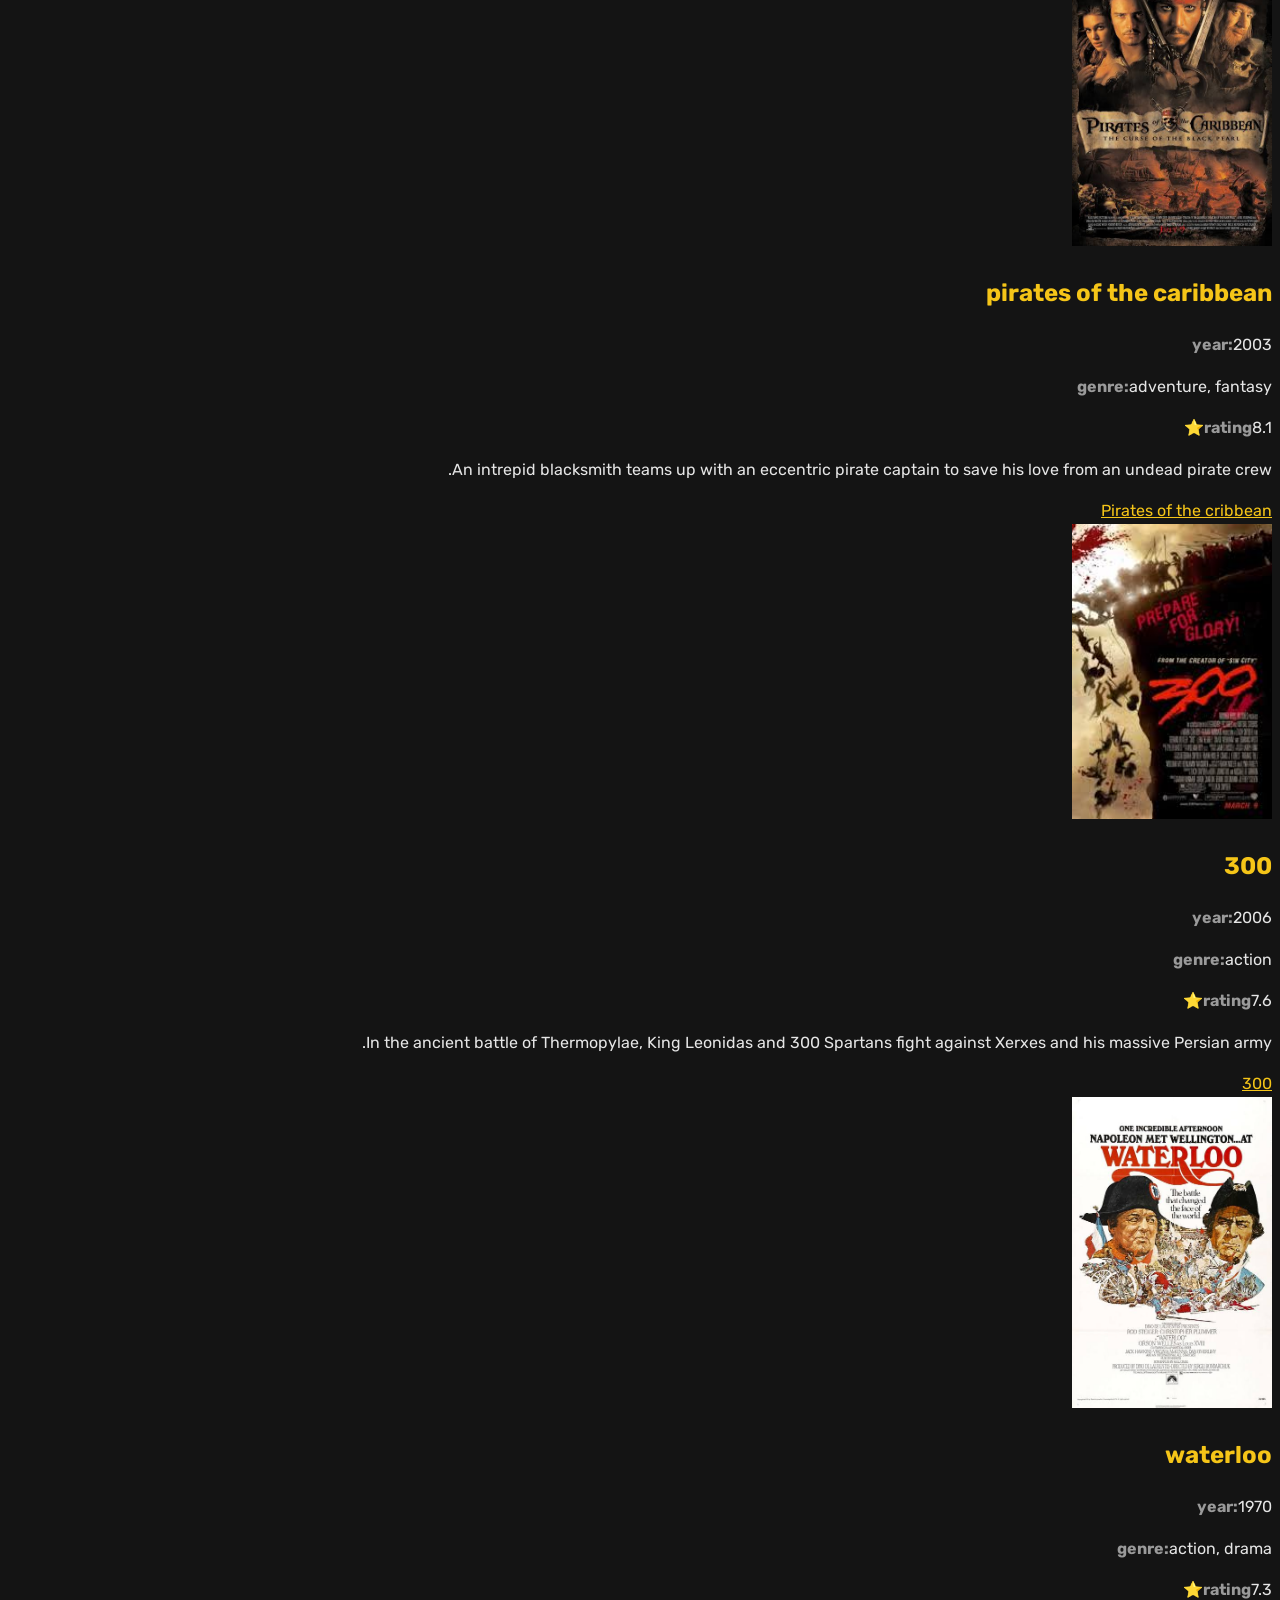
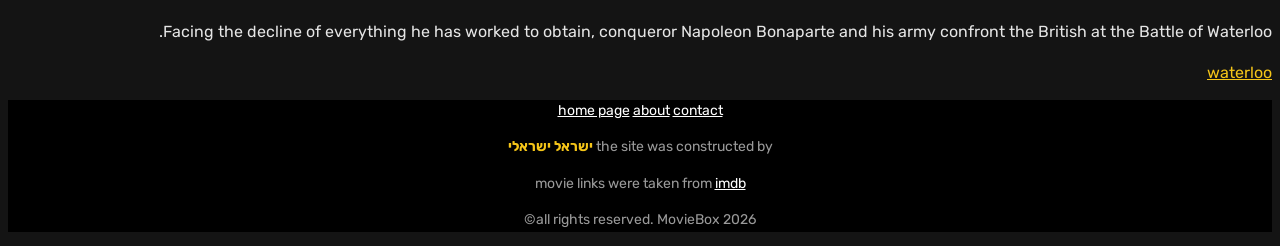
==== commit 710a6466: "Lab 3 - final" ====
--- a/index.html
+++ b/index.html
@@ -3,14 +3,14 @@
 <head>
     <meta charset="UTF-8">
     <meta name="viewport" content="width=device-width, initial-scale=1.0">
+    <link rel="stylesheet" href="css/style.css">
+    <link href="https://fonts.googleapis.com/css2?family=Rubik:wght@400;700&display=swap" rel="stylesheet">
     <title>Document</title>
-        <link href="https://fonts.googleapis.com/css2?family=Rubik:wght@400;700&display=swap" rel="stylesheet">
-     <link rel="stylesheet" href="css/style.css">
 </head>
 <body>
    <header>
       <a href="index.html">
-           <img src="images/Movielogo.png" alt="logo of moviebox">
+           <img src="images/MovieLogo.jpg" alt="logo of moviebox" width="200">
       </a>
 
       <nav>
@@ -24,7 +24,7 @@
     <p>welcome to <b>movie box</b>! here you'll find movies recommeneded to watch, including genre, rating, and  
     </p>
   <div class="movie">
-      <img src="images/inception.jpg" alt="inception poster" >
+      <img src="images/inception.jpg" alt="inception poster">
       <h2>Inception</h2>
       <p><span>year:</span>2010</p>
       <p><span>genre:</span>fiction, action</p>
@@ -36,7 +36,7 @@
     </div>
 
     <div class="movie">
-      <img src="images/FNAF.jpg" alt="FNAF poster">
+      <img src="images/FNAF.jpg" alt="FNAF poster" >
       <h2>Fnaf</h2>
       <p><span>year:</span>2025</p>
       <p><span>genre:</span>horror, mystery</p>
@@ -47,7 +47,7 @@
 
     </div>
     <div class="movie">
-      <img src="images/pirates.jpg" alt="pirates posterr" >
+      <img src="images/pirates.jpg" alt="pirates posterr">
       <h2>pirates of the caribbean</h2>
       <p><span>year:</span>2003</p>
       <p><span>genre:</span>adventure, fantasy</p>
@@ -69,7 +69,7 @@
       
     </div>
         <div class="movie">
-      <img src="images/waterloo.jpg" alt="napoleon poster" >
+      <img src="images/waterloo.jpg" alt="napoleon poster">
       <h2>waterloo</h2>
       <p><span>year:</span>1970</p>
       <p><span>genre:</span>action, drama</p>
--- a/css/style.css
+++ b/css/style.css
@@ -1,17 +1,13 @@
-/* ===== כל האתר ===== */
 body {
     font-family: "Rubik", Arial, sans-serif;
     background-color: #141414;
     color: #e5e5e5;
     line-height: 1.6;
 }
-
 h1 {
     color: #f5c518;
     font-size: 36px;
 }
-
-/* ===== כותרת עליונה ===== */
 header {
     background-color: #000000;
 }
@@ -19,71 +15,41 @@
 header img {
     width: 180px;
 }
-
-nav {
-    color: #555555;
-}
-
 nav a {
     color: #ffffff;
     font-weight: bold;
     text-decoration: none;
 }
-header {
-    background-color: #000000;
-    background-image: url(../images/cinema-banner.svg);
-    background-position: center;
-    background-size: cover;
-    padding: 12px;
-    border-bottom: 2px solid #f5c518;
+nav {
+    color: #555555;
 }
-
-/* ===== כרטיסי הסרטים ===== */
-.movie img {
-    width: 200px;
-    border: 2px solid #f5c518;
-    border-radius: 8px;
-}
-
 .movie h2 {
     color: #f5c518;
     font-size: 24px;
 }
-
 .movie span {
     color: #9a9a9a;
     font-weight: bold;
 }
-
 .movie a {
     color: #f5c518;
 }
-.movie {
-    background-color: #202020;
-    border: 1px solid #3a3a3a;
-    border-radius: 12px;
-    box-shadow: 0 4px 12px rgba(0, 0, 0, 0.45);
-    padding: 16px;
-    margin-bottom: 20px;
+.movie img {
+    width: 200px;
 }
 
-/* ===== עמוד אודות ===== */
 .about img {
     width: 200px;
 }
-
 .about h2 span {
     color: #f5c518;
 }
-
-/* ===== כותרת תחתונה ===== */
 footer {
     background-color: #000000;
     color: #9a9a9a;
     text-align: center;
     font-size: 14px;
 }
-
 footer a {
     color: #ffffff;
 }
@@ -91,15 +57,4 @@
 footer span {
     color: #f5c518;
     font-weight: bold;
-}
-.movie:hover {
-    background-color: #28251b;
-    border-color: #f5c518;
-    box-shadow: 0 8px 20px rgba(245, 197, 24, 0.22);
-}
-.about img {
-    width: 200px;
-    border: 3px solid #f5c518;
-    border-radius: 50%;
-    box-shadow: 0 4px 14px rgba(245, 197, 24, 0.25);
 }
